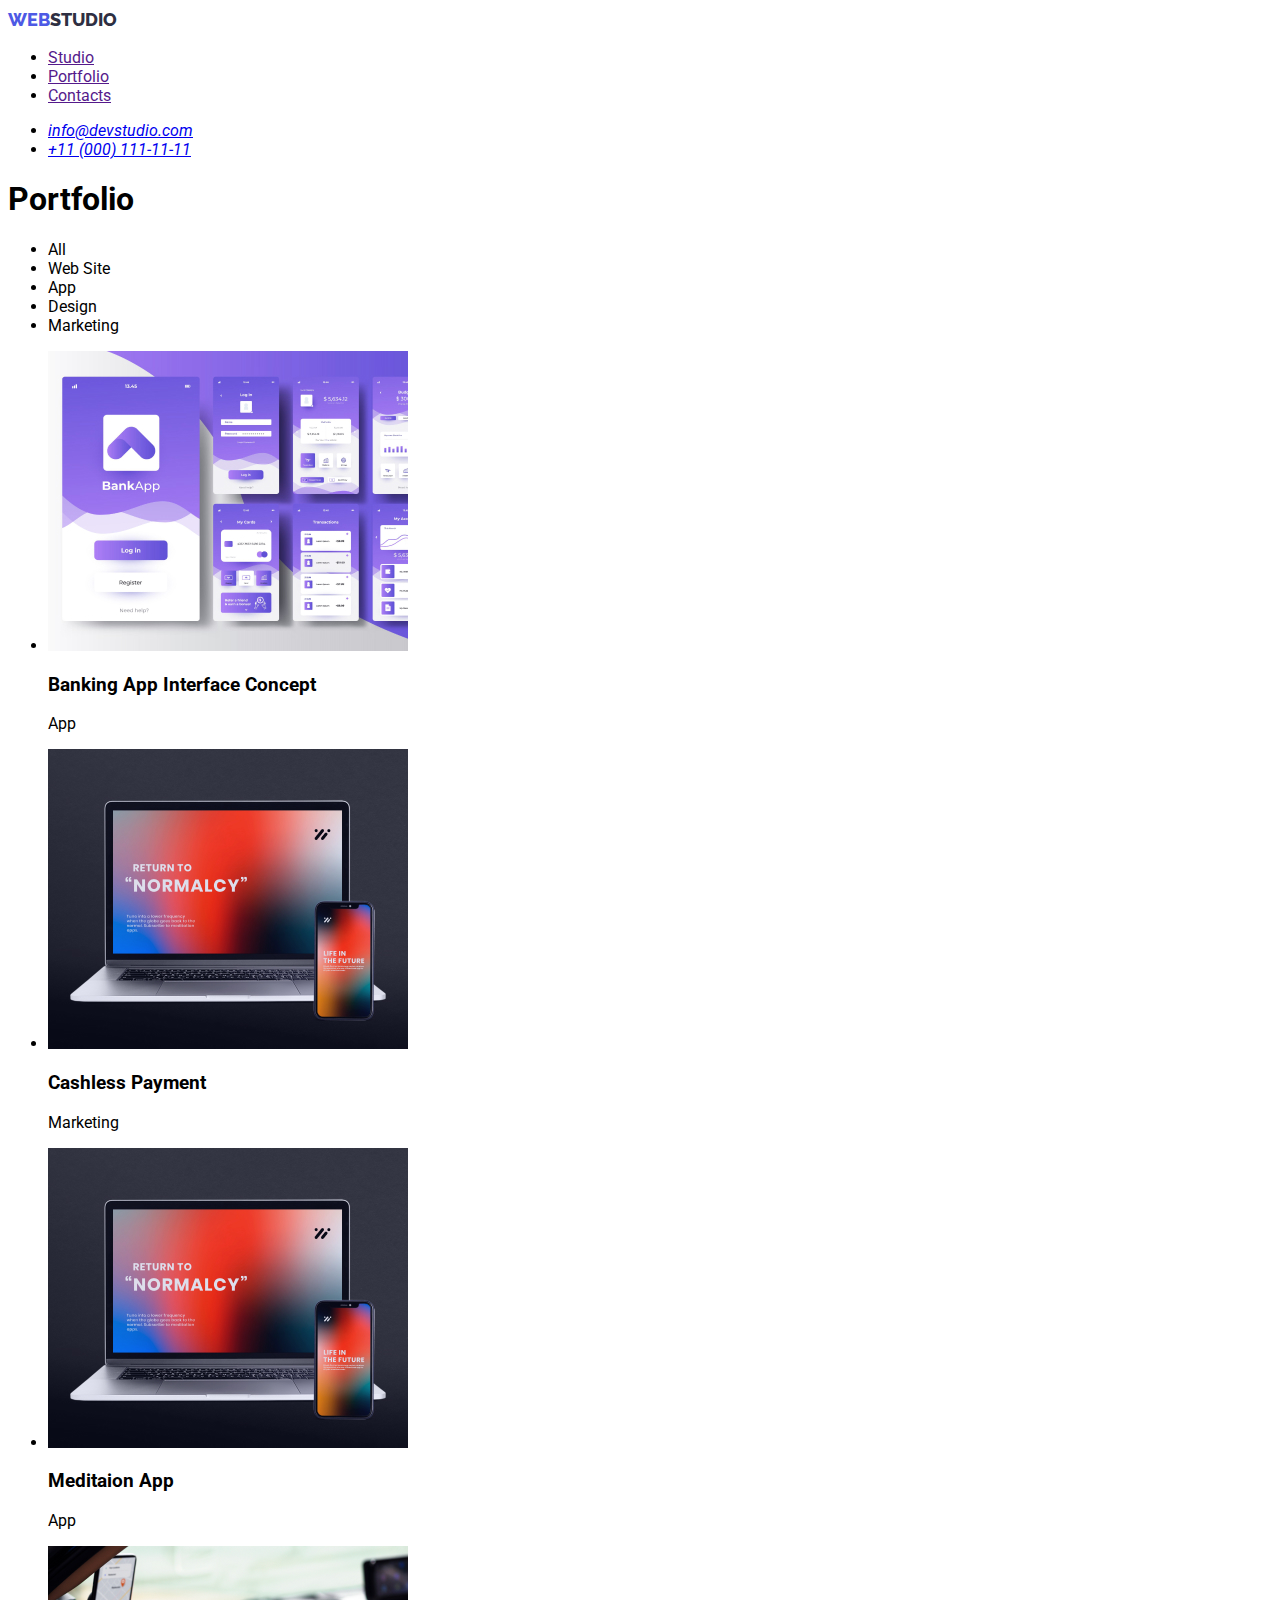
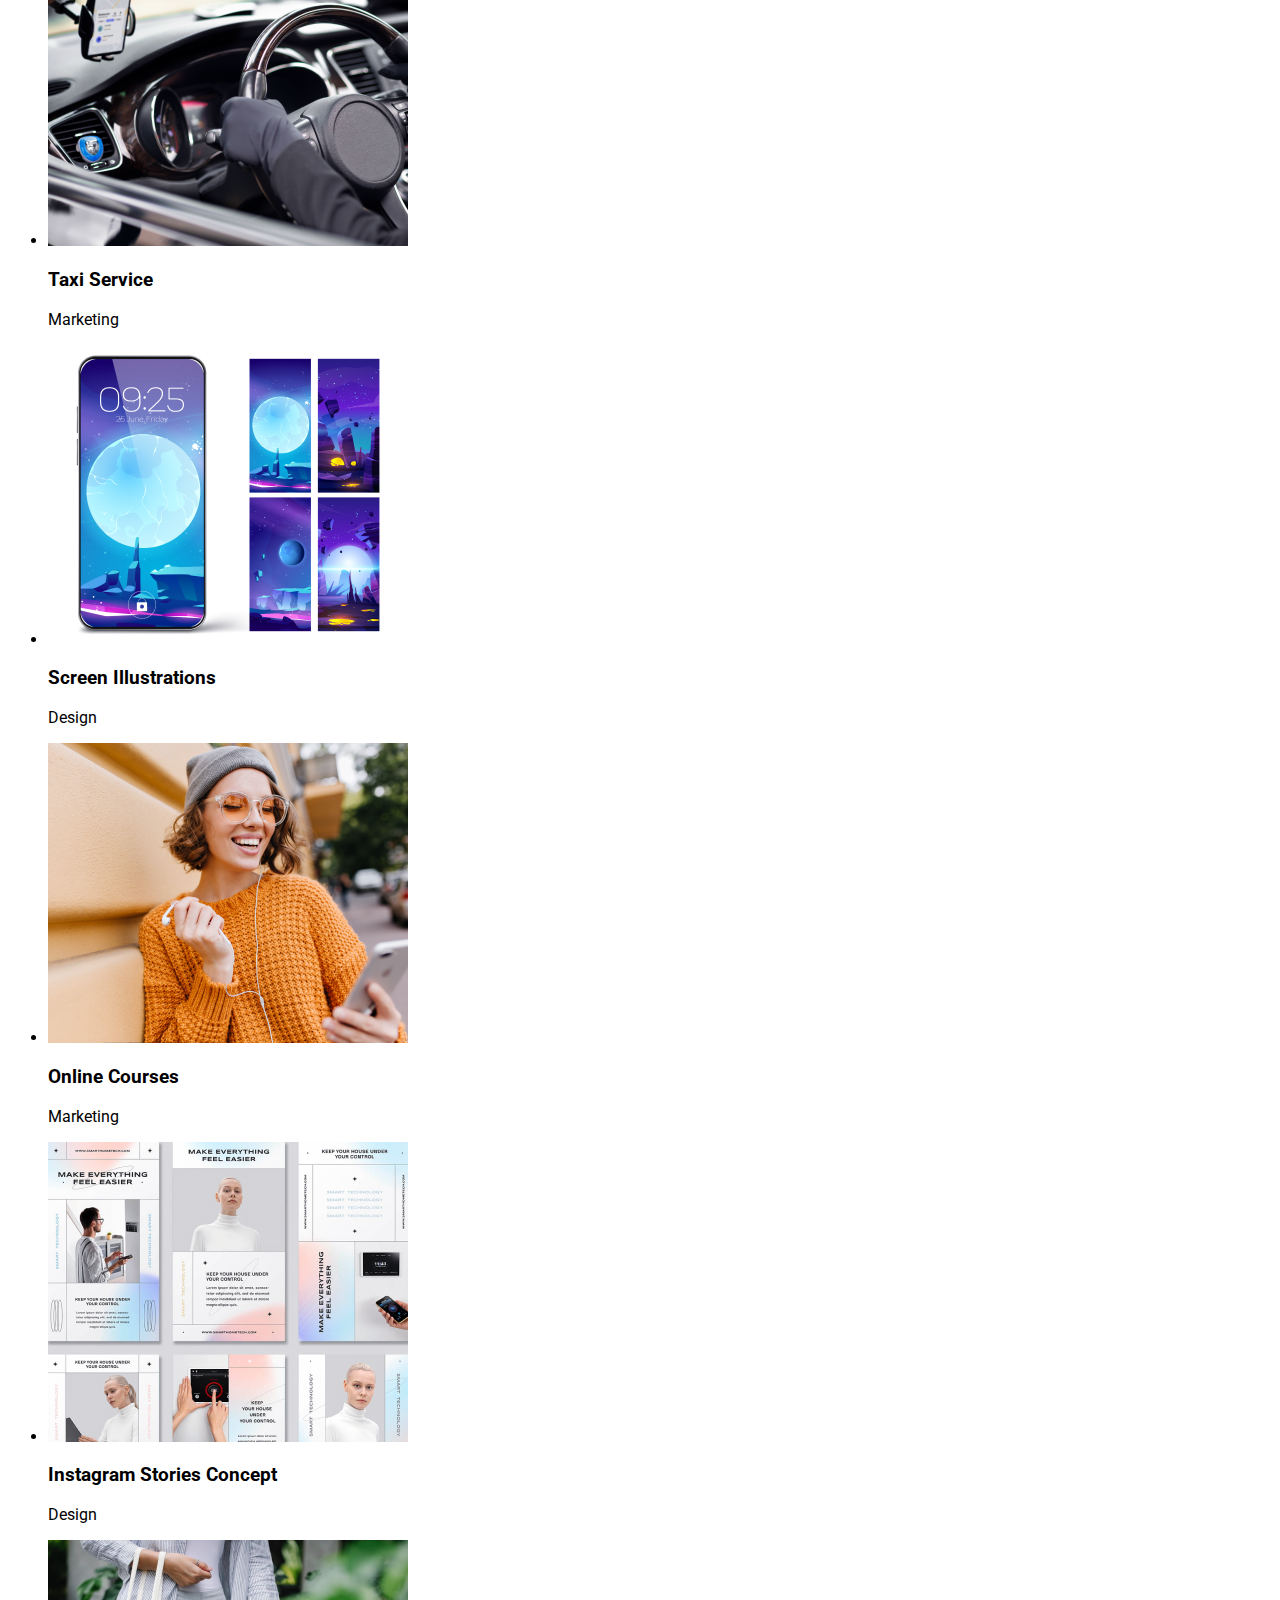
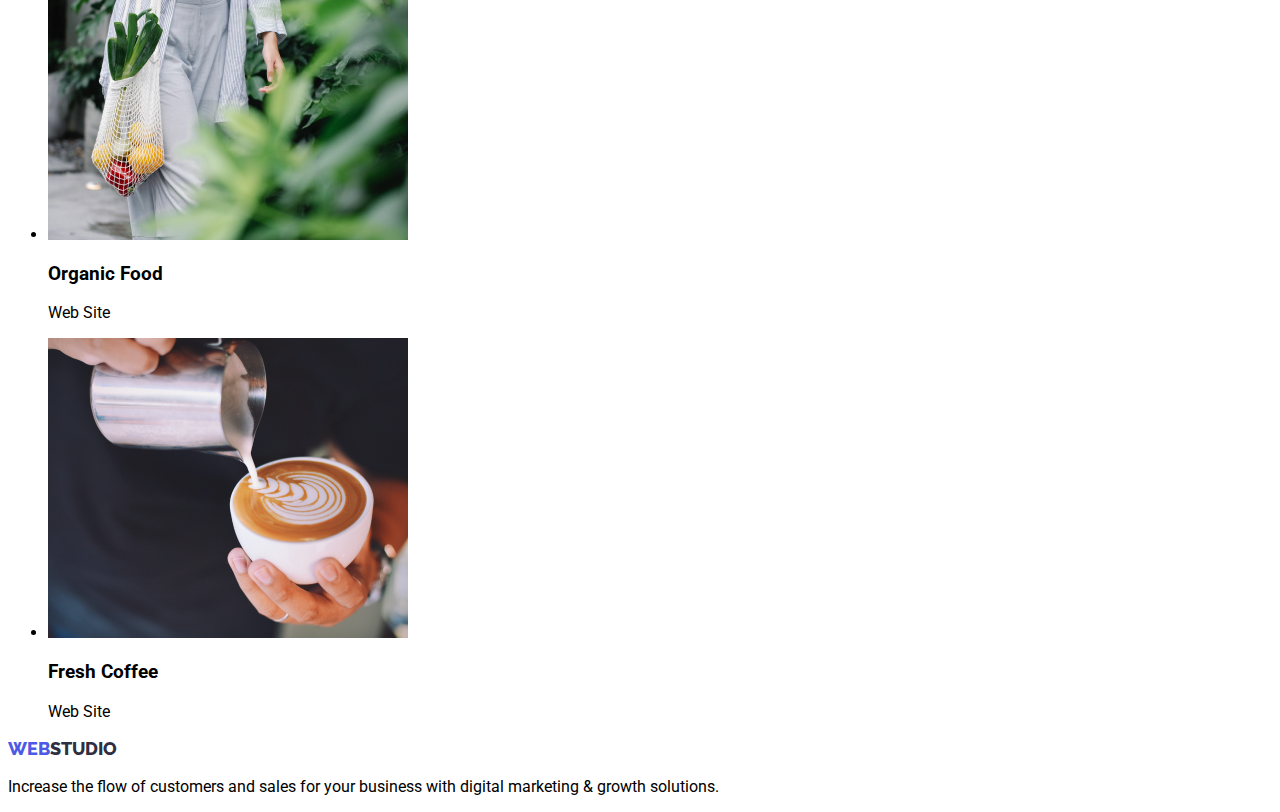
==== portfolio.html @ d8b48454 "Moves portfolio file" ====
<!DOCTYPE html>
<html lang="en">
  <head>
    <meta charset="UTF-8" />
    <meta http-equiv="X-UA-Compatible" content="IE=edge" />
    <meta name="viewport" content="width=device-width, initial-scale=1.0" />
    <link rel="stylesheet" href="./css/styles.css" />
    <link rel="preconnect" href="https://fonts.googleapis.com" />
    <link rel="preconnect" href="https://fonts.gstatic.com" crossorigin />
    <link
      href="https://fonts.googleapis.com/css2?family=Raleway:ital,wght@0,800;1,800&family=Roboto:ital,wght@0,400;0,500;0,700;0,900;1,400;1,500;1,700;1,900&display=swap"
      rel="stylesheet"
    />
    <title>Web Studio Portfolio</title>
  </head>
  <body>
    <header>
      <nav>
        <a href="./index.html" class="logo"><span>Web</span>Studio</a>
        <ul>
          <li><a href="">Studio</a></li>
          <li><a href="">Portfolio</a></li>
          <li><a href="">Contacts</a></li>
        </ul>
      </nav>

      <address>
        <ul>
          <li><a href="mailto:info@devstudio.com">info@devstudio.com</a></li>
          <li><a href="tel:+110001111111">+11 (000) 111-11-11</a></li>
        </ul>
      </address>
    </header>
    <main>
      <section>
        <h1>Portfolio</h1>
        <!--Navigation tabs-->
        <ul>
          <li>All</li>
          <li>Web Site</li>
          <li>App</li>
          <li>Design</li>
          <li>Marketing</li>
        </ul>
        <!--Projects grid-->
        <ul>
          <li>
            <img
              src="./images/project1.jpg"
              alt="Banking App Interface Concept"
              width="360"
            />
            <h3>Banking App Interface Concept</h3>
            <p>App</p>
          </li>
          <li>
            <img
              src="./images/project3.jpg"
              alt="Cashless Payment"
              width="360"
            />
            <h3>Cashless Payment</h3>
            <p>Marketing</p>
          </li>
          <li>
            <img src="./images/project3.jpg" alt="Meditaion App" width="360" />
            <h3>Meditaion App</h3>
            <p>App</p>
          </li>
          <li>
            <img src="./images/project4.jpg" alt="Taxi Service" width="360" />
            <h3>Taxi Service</h3>
            <p>Marketing</p>
          </li>
          <li>
            <img
              src="./images/project5.jpg"
              alt="Screen Illustrations"
              width="360"
            />
            <h3>Screen Illustrations</h3>
            <p>Design</p>
          </li>
          <li>
            <img src="./images/project6.jpg" alt="Online Courses" width="360" />
            <h3>Online Courses</h3>
            <p>Marketing</p>
          </li>
          <li>
            <img
              src="./images/project7.jpg"
              alt="Instagram Stories Concept"
              width="360"
            />
            <h3>Instagram Stories Concept</h3>
            <p>Design</p>
          </li>
          <li>
            <img src="./images/project8.jpg" alt="Organic Food" width="360" />
            <h3>Organic Food</h3>
            <p>Web Site</p>
          </li>
          <li>
            <img src="./images/project9.jpg" alt="Fresh Coffee" width="360" />
            <h3>Fresh Coffee</h3>
            <p>Web Site</p>
          </li>
        </ul>
      </section>

      <!--Our works section-->
    </main>
    <footer>
      <a href="./index.html" class="logo"><span>Web</span>Studio</a>
      <p>
        Increase the flow of customers and sales for your business with digital
        marketing & growth solutions.
      </p>
    </footer>
  </body>
</html>
---- css/styles.css ----
body {
  font-family: "Roboto", sans-serif;
}

.logo {
  font-family: "Raleway", sans-serif;
  text-transform: uppercase;
  text-decoration: none;
  color: #2e2f42;
  font-style: normal;
  font-weight: 800;
  font-size: 18px;
  line-height: 24px;
}

.logo span {
  color: #4d5ae5;
}
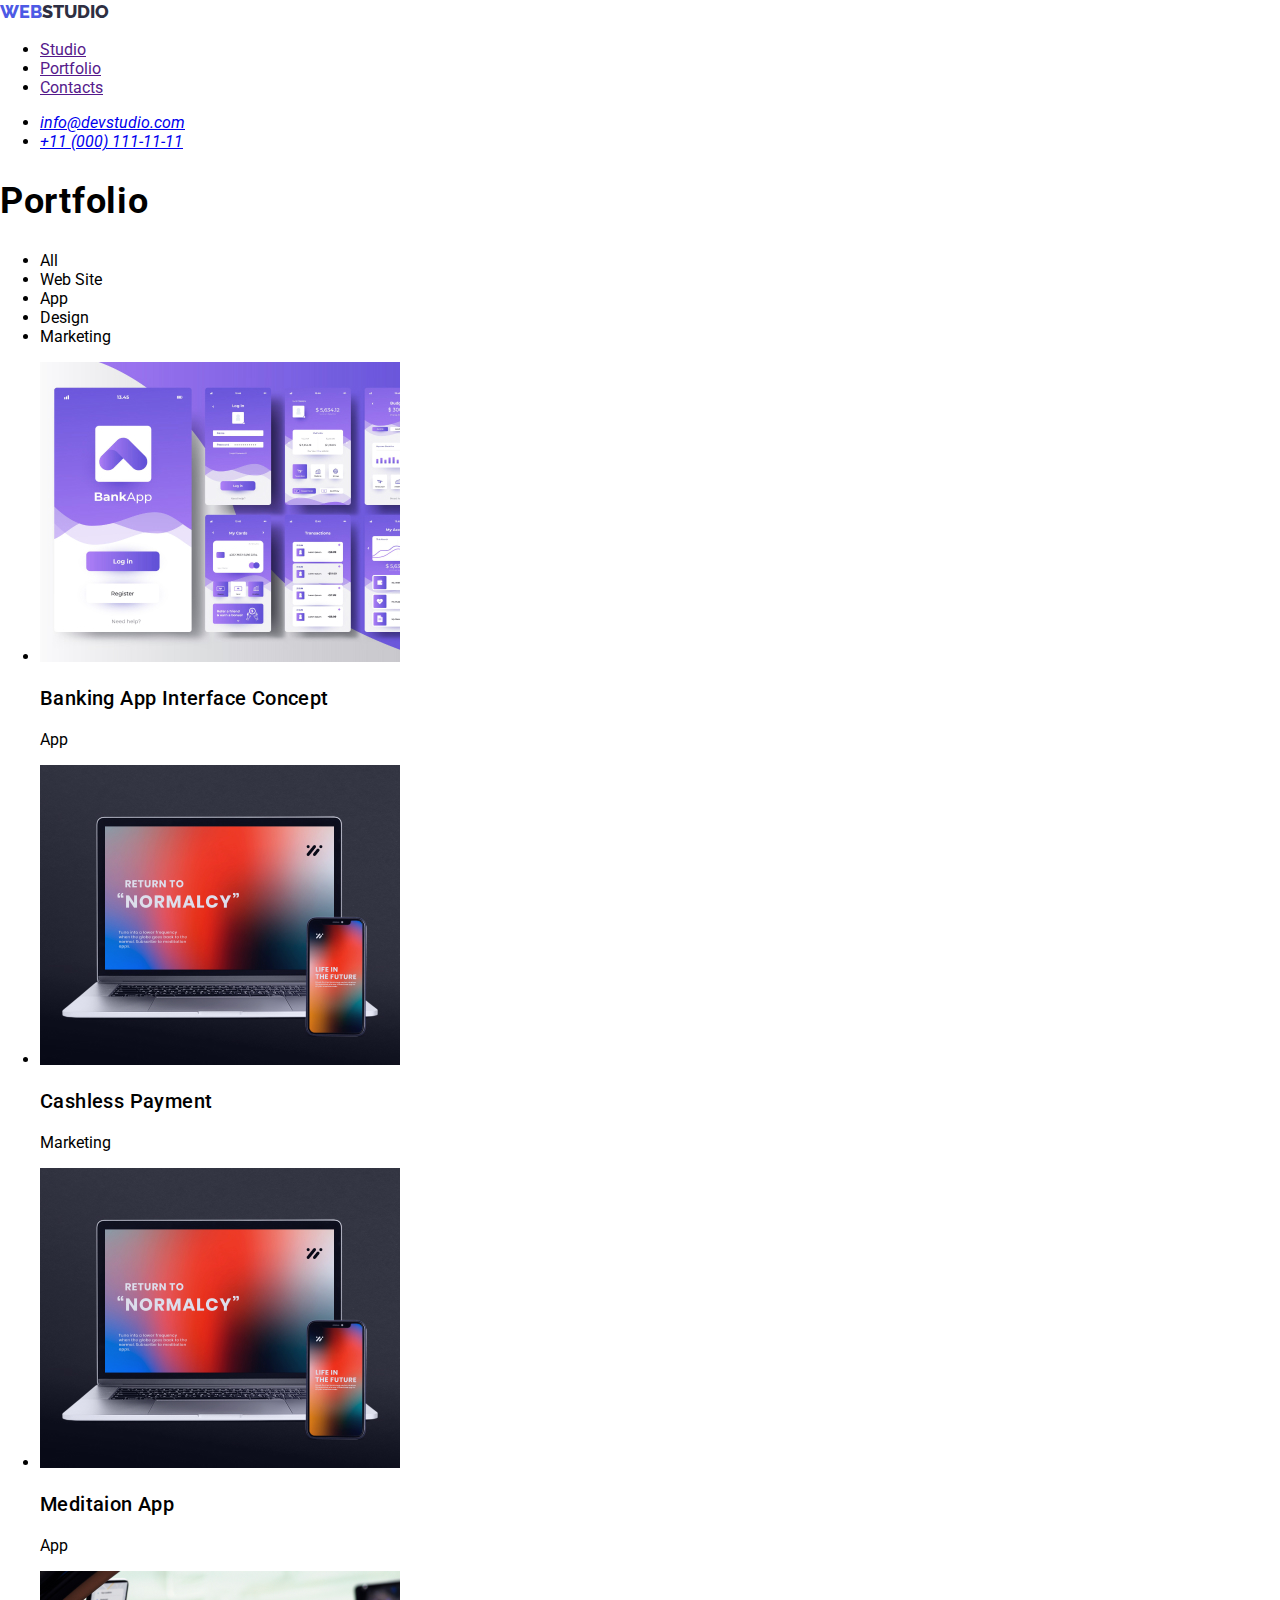
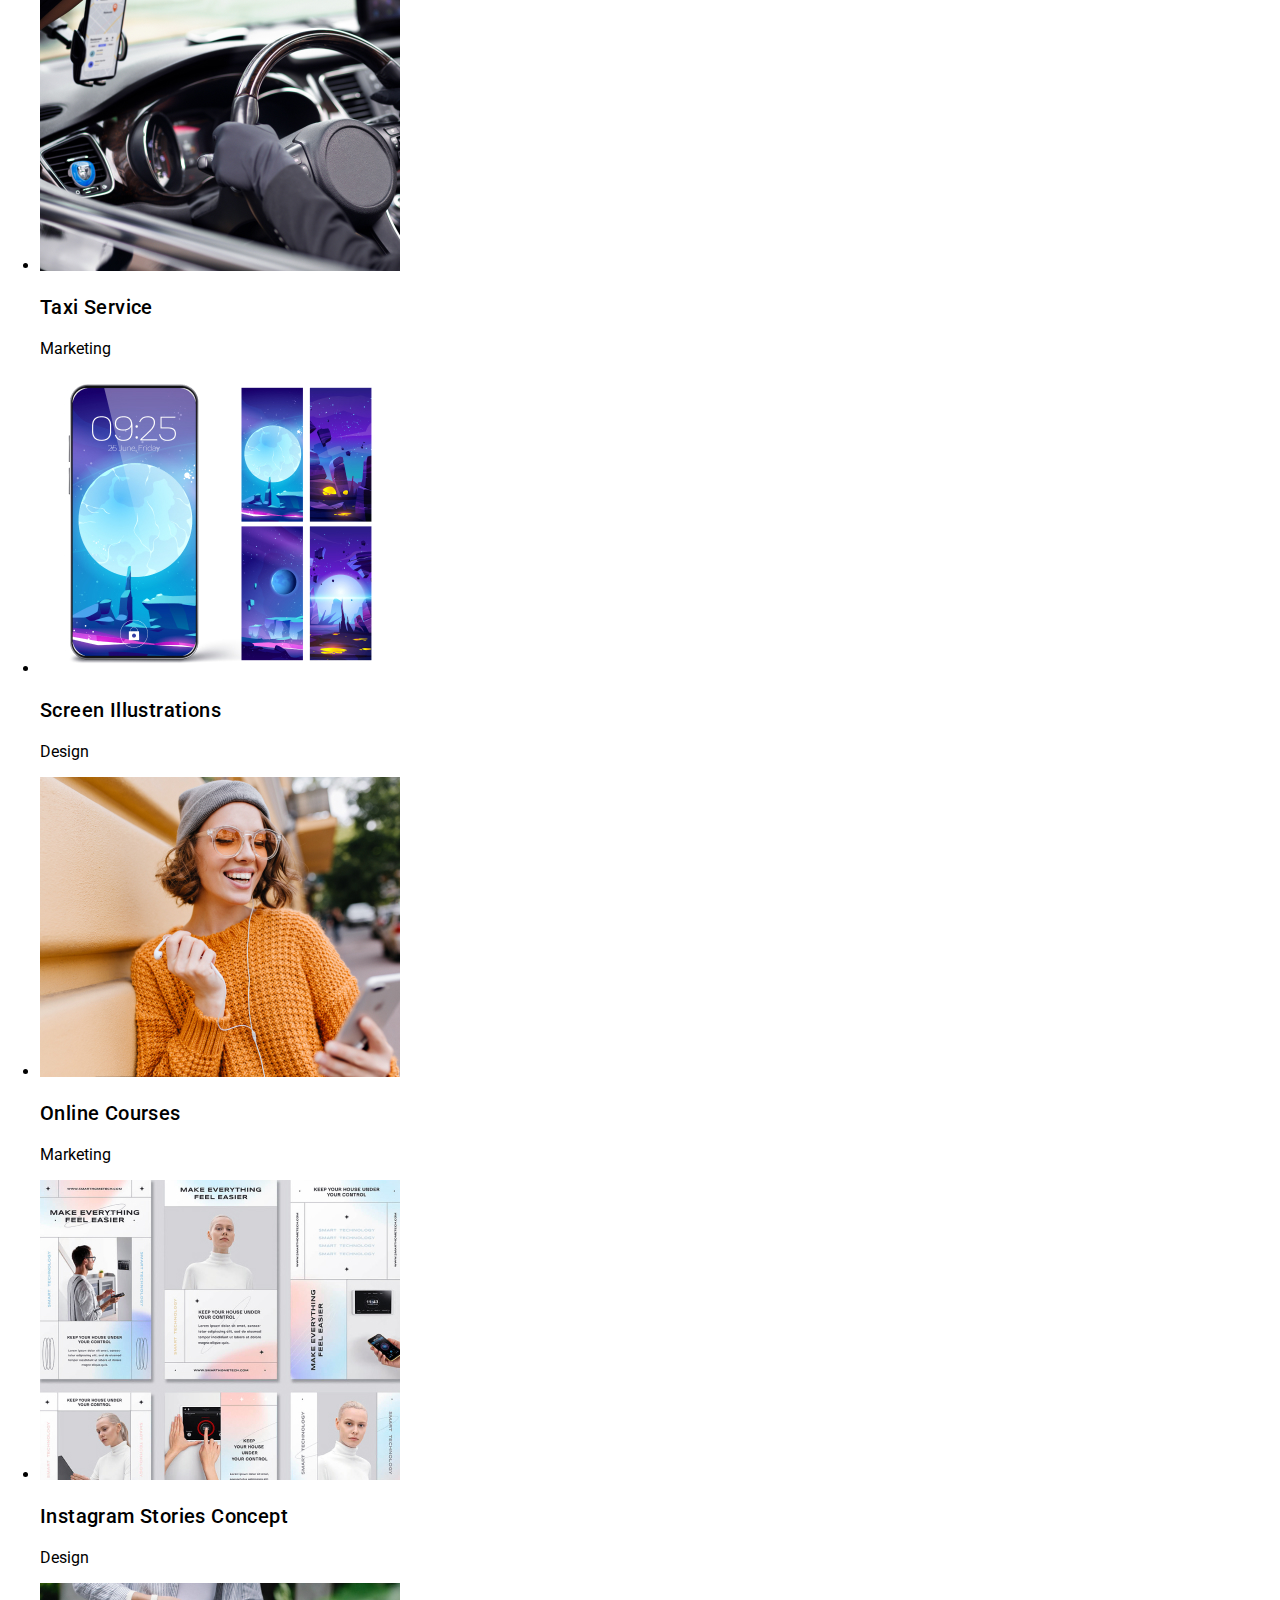
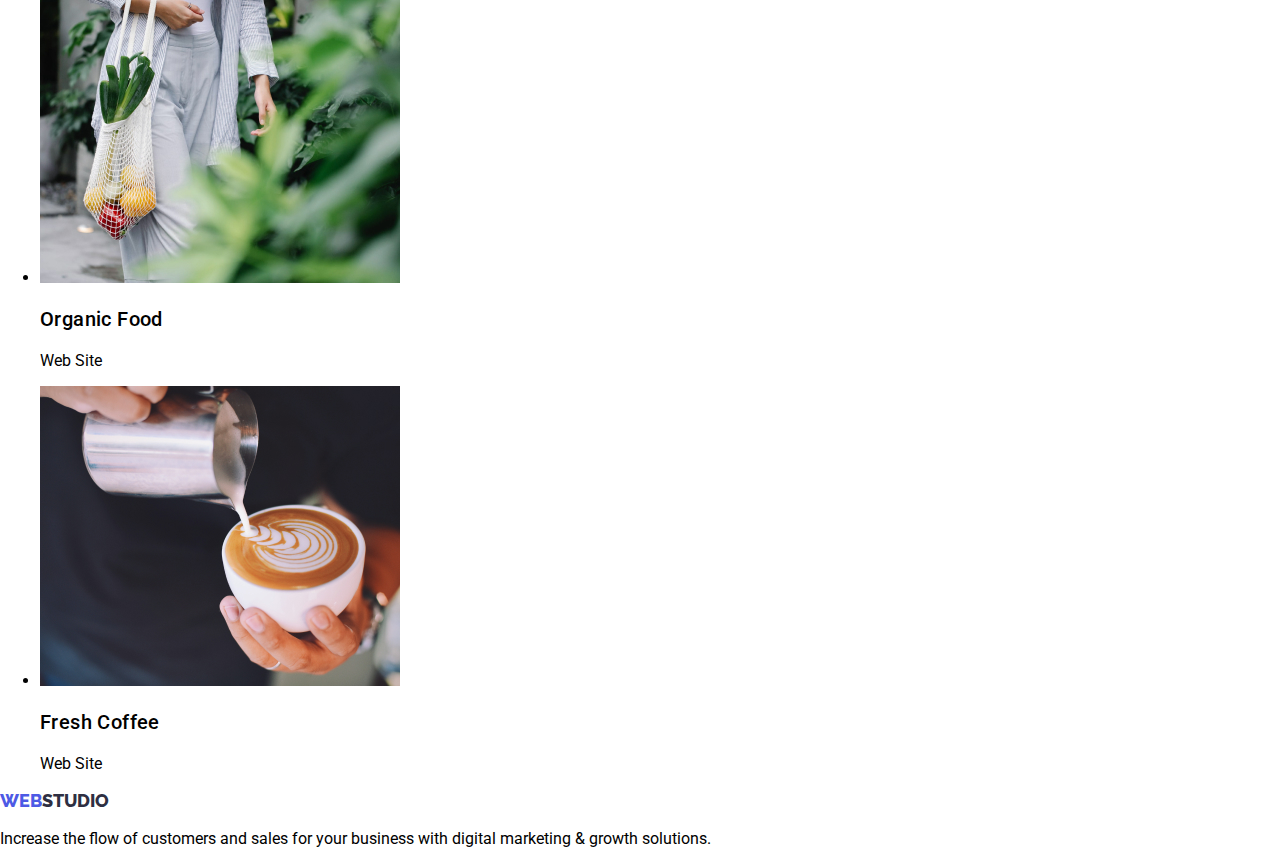
==== commit d58a7d5b: "Adds styles for navigation and hero section" ====
--- a/portfolio.html
+++ b/portfolio.html
@@ -33,7 +33,7 @@
     </header>
     <main>
       <section>
-        <h1>Portfolio</h1>
+        <h2>Portfolio</h2>
         <!--Navigation tabs-->
         <ul>
           <li>All</li>
--- a/css/styles.css
+++ b/css/styles.css
@@ -1,5 +1,9 @@
 body {
   font-family: "Roboto", sans-serif;
+  width: 1440px;
+  margin: auto;
+  padding: 0;
+  border: 0;
 }
 
 .logo {
@@ -16,3 +20,92 @@
 .logo span {
   color: #4d5ae5;
 }
+
+h1 {
+  font-style: normal;
+  font-weight: 700;
+  font-size: 56px;
+  line-height: 60px;
+  letter-spacing: 0.02em;
+}
+
+h2 {
+  font-style: normal;
+  font-weight: 700;
+  font-size: 36px;
+  line-height: 40px;
+  letter-spacing: 0.02em;
+  text-transform: capitalize;
+}
+
+h3 {
+  font-style: normal;
+  font-weight: 500;
+  font-size: 20px;
+  line-height: 24px;
+  letter-spacing: 0.02em;
+}
+
+.main-menu li {
+  display: inline-flex;
+  font-style: normal;
+  font-weight: 500;
+  font-size: 16px;
+  line-height: 24px;
+  letter-spacing: 0.02em;
+  padding-right: 40px;
+}
+
+.main-menu a {
+  text-decoration: none;
+  color: #2e2f42;
+}
+
+.contacts li {
+  display: inline-flex;
+  font-style: normal;
+  font-weight: 400;
+  font-size: 16px;
+  line-height: 24px;
+  letter-spacing: 0.02em;
+  color: #434455;
+  text-decoration: none;
+  padding-right: 40px;
+}
+
+.contacts a {
+  text-decoration: none;
+  color: #434455;
+}
+
+.hero {
+  width: 1440px;
+  height: 600px;
+  background-color: #2e2f42;
+  top: 72px;
+}
+
+.hero h1 {
+  color: white;
+  text-align: center;
+  padding-top: 188px;
+  padding-left: 470px;
+  padding-right: 470px;
+}
+
+.hero button {
+  width: 169px;
+  height: 56px;
+  left: 636px;
+  top: 428px;
+  background: #4d5ae5;
+  box-shadow: 0px 4px 4px rgba(0, 0, 0, 0.15);
+  border-radius: 4px;
+  border: 0;
+  color: #fff;
+  font-style: normal;
+  font-weight: 500;
+  font-size: 16px;
+  line-height: 24px;
+  margin-left: 45%;
+}
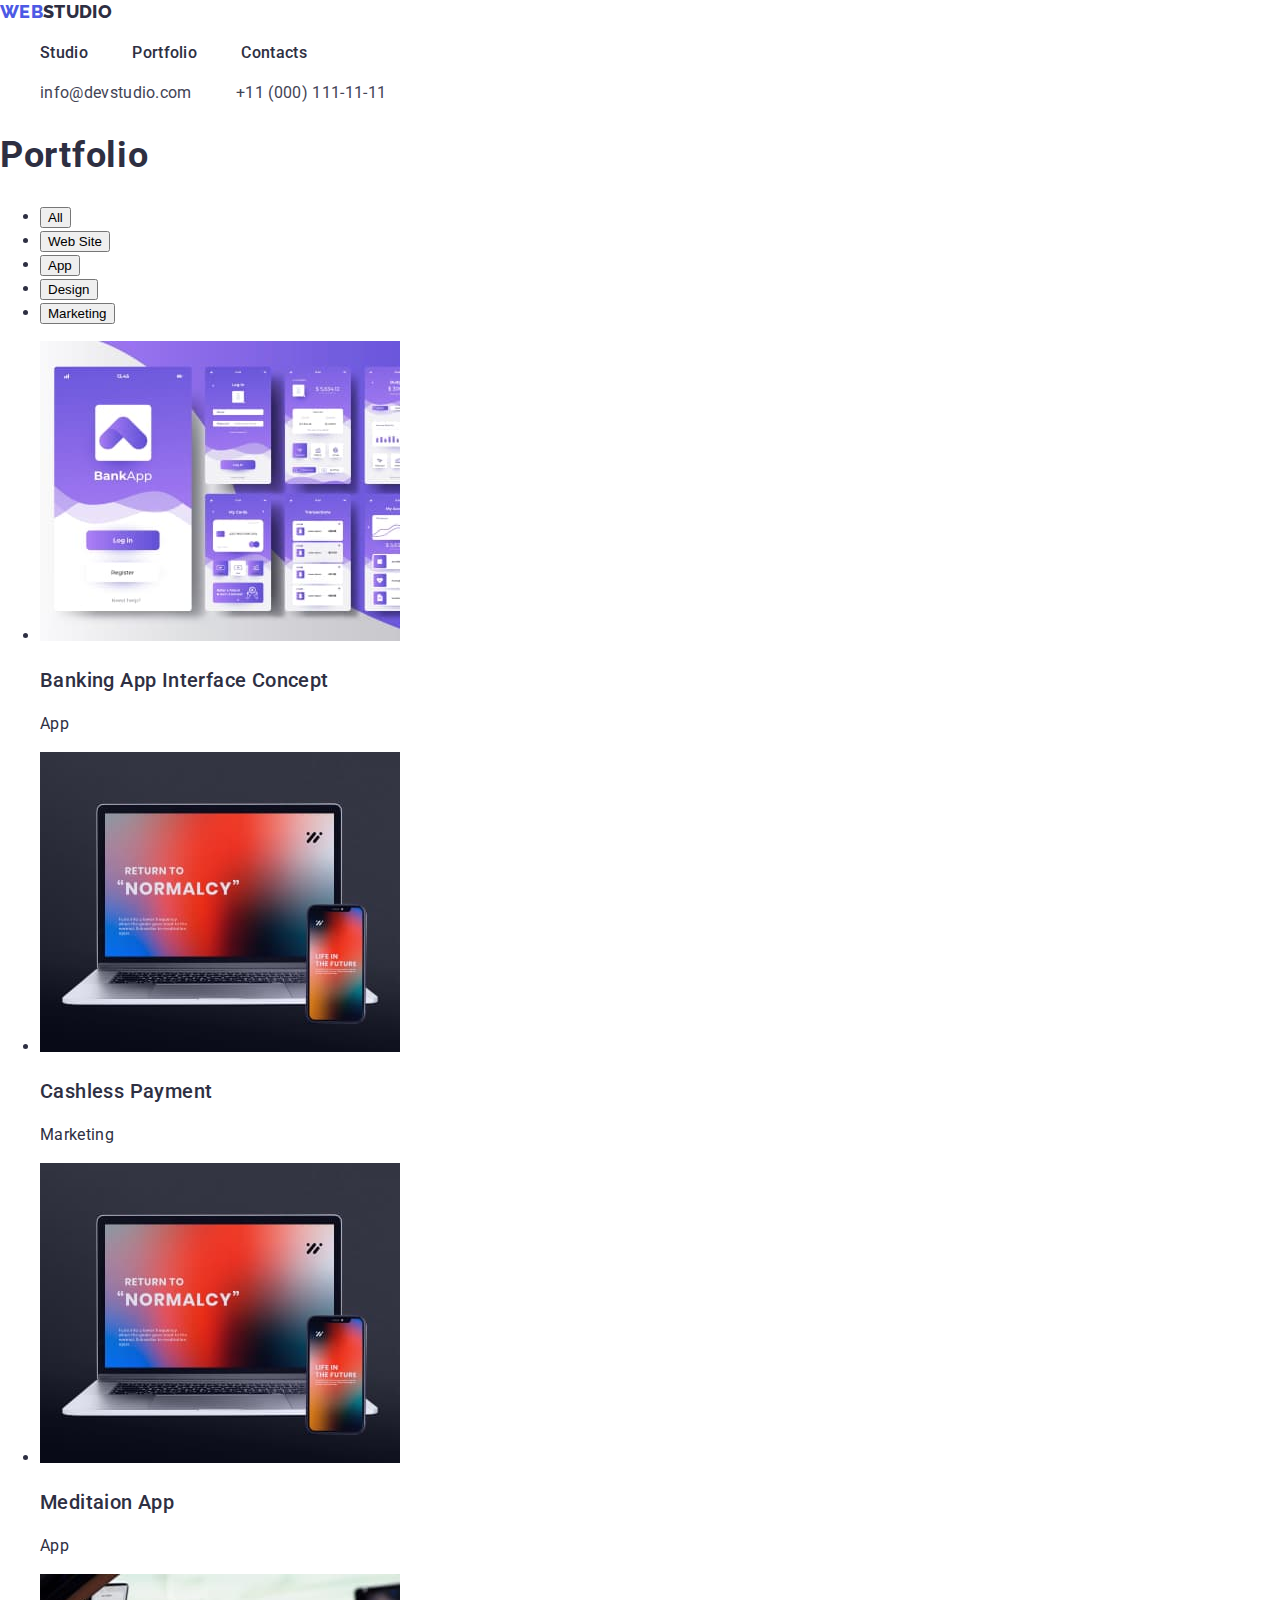
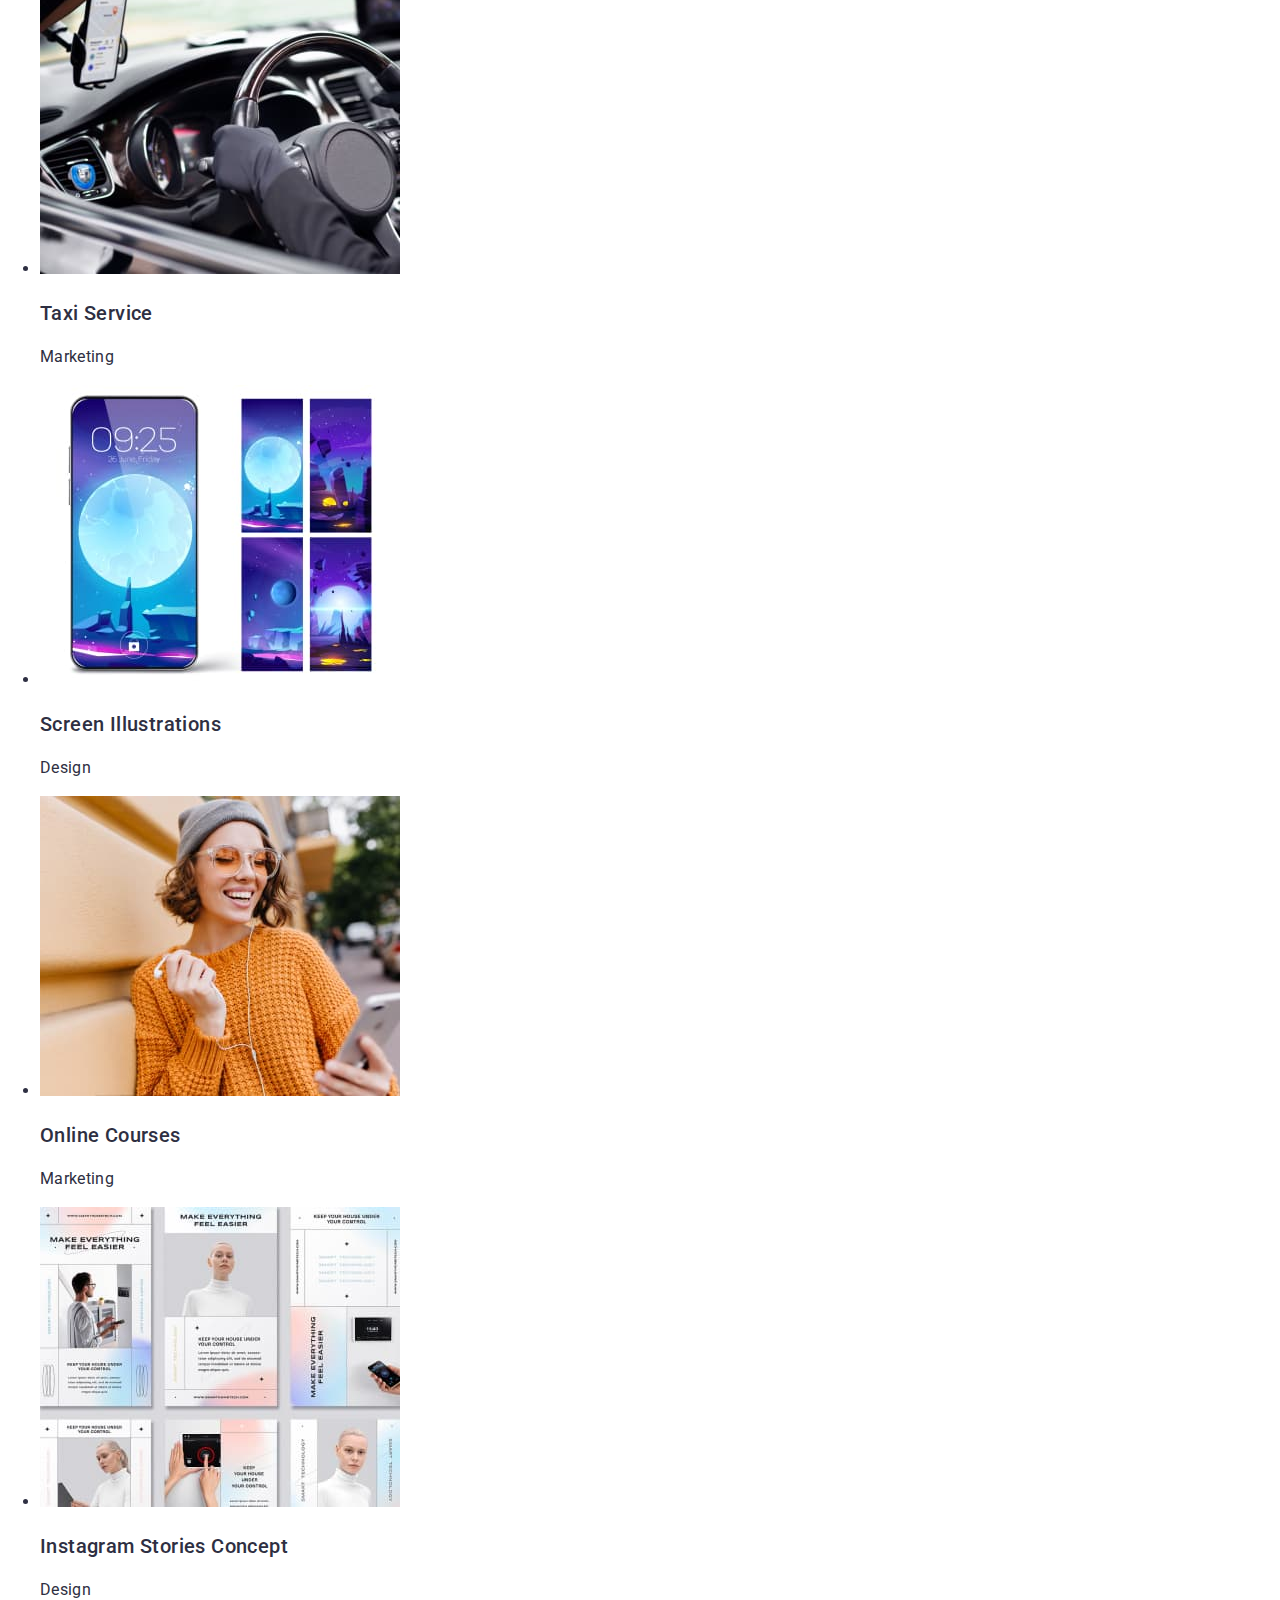
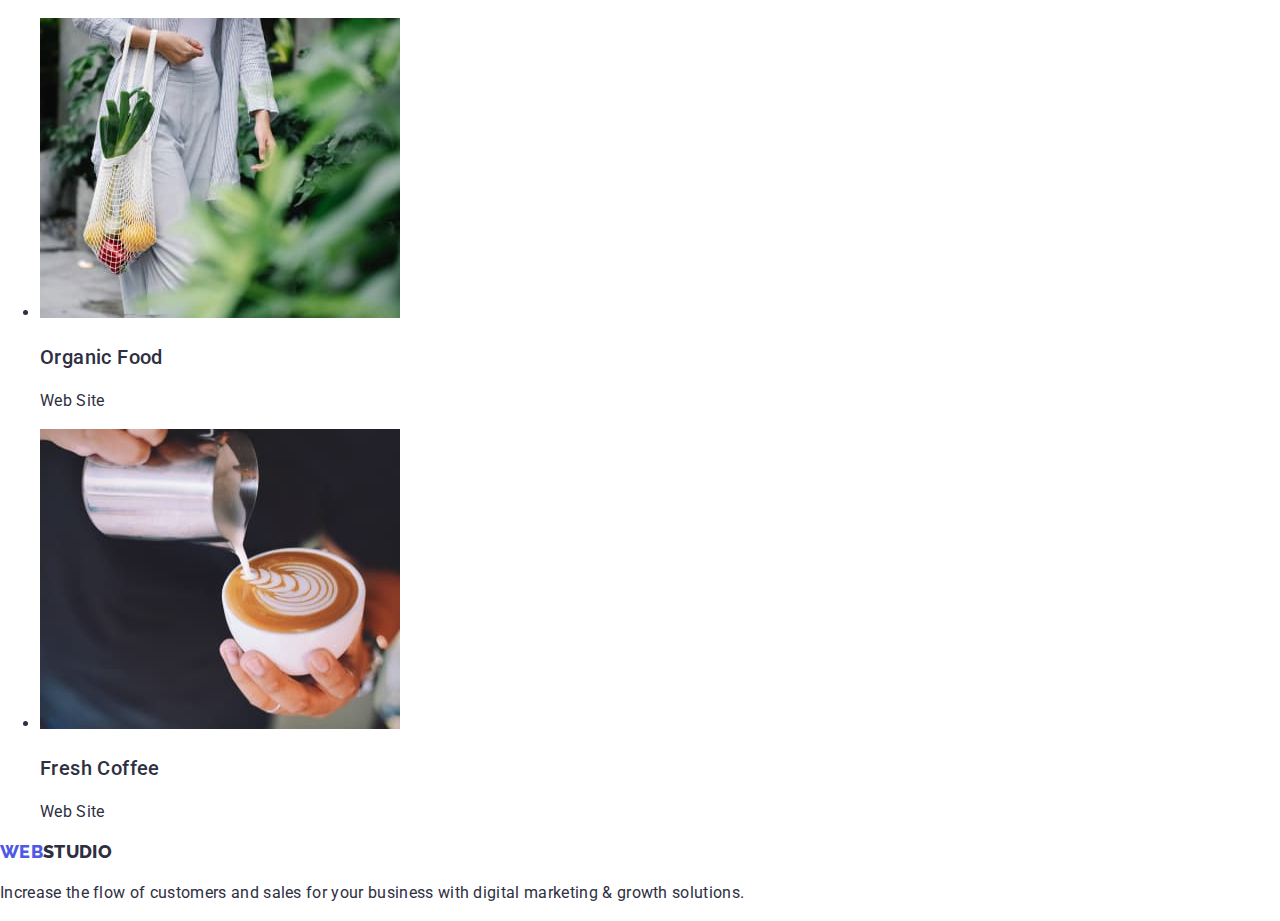
==== commit 415a5155: "Adds styles for interactive elements" ====
--- a/portfolio.html
+++ b/portfolio.html
@@ -17,15 +17,15 @@
     <header>
       <nav>
         <a href="./index.html" class="logo"><span>Web</span>Studio</a>
-        <ul>
-          <li><a href="">Studio</a></li>
-          <li><a href="">Portfolio</a></li>
+        <ul class="main-menu">
+          <li><a href="./index.html">Studio</a></li>
+          <li><a href="./portfolio.html">Portfolio</a></li>
           <li><a href="">Contacts</a></li>
         </ul>
       </nav>
 
       <address>
-        <ul>
+        <ul class="contacts">
           <li><a href="mailto:info@devstudio.com">info@devstudio.com</a></li>
           <li><a href="tel:+110001111111">+11 (000) 111-11-11</a></li>
         </ul>
@@ -36,11 +36,11 @@
         <h2>Portfolio</h2>
         <!--Navigation tabs-->
         <ul>
-          <li>All</li>
-          <li>Web Site</li>
-          <li>App</li>
-          <li>Design</li>
-          <li>Marketing</li>
+          <li><button type="button">All</button></li>
+          <li><button type="button">Web Site</button></li>
+          <li><button type="button">App</button></li>
+          <li><button type="button">Design</button></li>
+          <li><button type="button">Marketing</button></li>
         </ul>
         <!--Projects grid-->
         <ul>
--- a/css/styles.css
+++ b/css/styles.css
@@ -4,6 +4,11 @@
   margin: auto;
   padding: 0;
   border: 0;
+  color: #2e2f42;
+  font-size: 16px;
+  line-height: 24px;
+  font-weight: normal;
+  letter-spacing: 0.02em;
 }
 
 .logo {
@@ -61,6 +66,11 @@
   color: #2e2f42;
 }
 
+.main-menu a:hover,
+.main-menu a:focus {
+  color: #404bbf;
+}
+
 .contacts li {
   display: inline-flex;
   font-style: normal;
@@ -76,6 +86,11 @@
 .contacts a {
   text-decoration: none;
   color: #434455;
+}
+
+.contacts a:hover,
+.contacts a:focus {
+  color: #404bbf;
 }
 
 .hero {
@@ -98,7 +113,7 @@
   height: 56px;
   left: 636px;
   top: 428px;
-  background: #4d5ae5;
+  background-color: #4d5ae5;
   box-shadow: 0px 4px 4px rgba(0, 0, 0, 0.15);
   border-radius: 4px;
   border: 0;
@@ -109,3 +124,8 @@
   line-height: 24px;
   margin-left: 45%;
 }
+
+.hero button:hover,
+.hero button:focus {
+  background-color: #404bbf;
+}
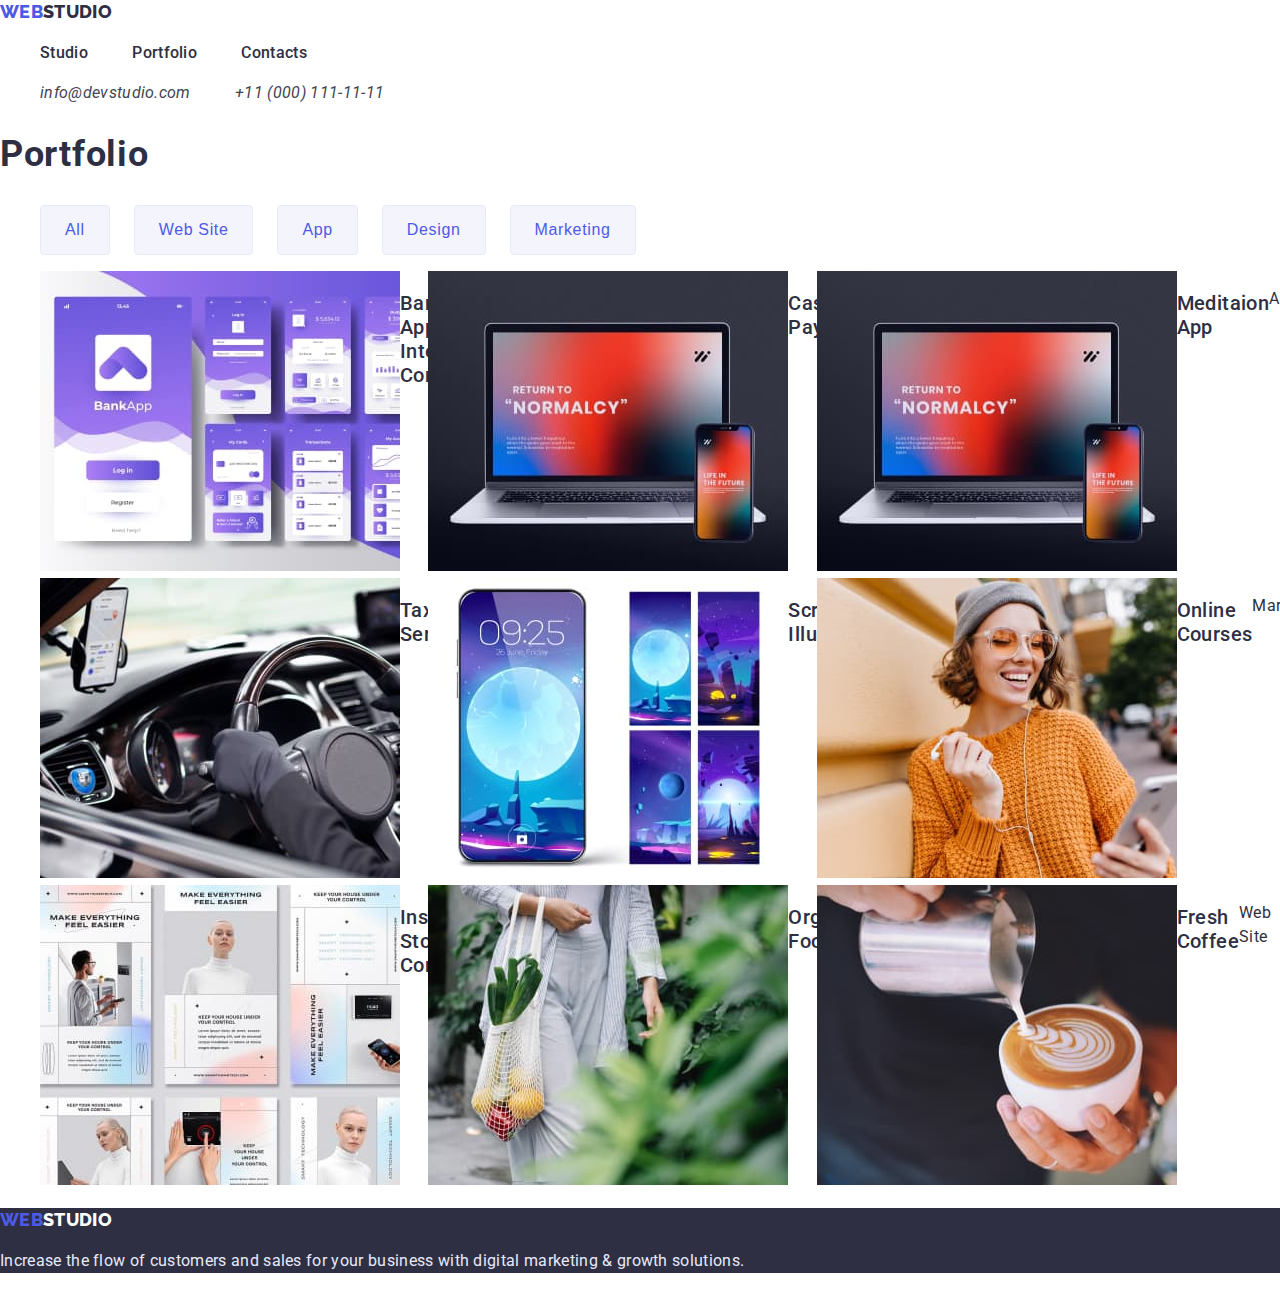
==== commit 09199fd7: "Added styles according to the hw description" ====
--- a/portfolio.html
+++ b/portfolio.html
@@ -15,7 +15,7 @@
   </head>
   <body>
     <header>
-      <nav>
+      <nav class="nav">
         <a href="./index.html" class="logo"><span>Web</span>Studio</a>
         <ul class="main-menu">
           <li><a href="./index.html">Studio</a></li>
@@ -35,7 +35,7 @@
       <section>
         <h2>Portfolio</h2>
         <!--Navigation tabs-->
-        <ul>
+        <ul class="projects-nav">
           <li><button type="button">All</button></li>
           <li><button type="button">Web Site</button></li>
           <li><button type="button">App</button></li>
@@ -43,7 +43,7 @@
           <li><button type="button">Marketing</button></li>
         </ul>
         <!--Projects grid-->
-        <ul>
+        <ul class="projects">
           <li>
             <img
               src="./images/project1.jpg"
--- a/css/styles.css
+++ b/css/styles.css
@@ -1,13 +1,20 @@
+:root {
+  --hero-bg: #2e2f42;
+  --primary: #4d5ae5;
+  --accent: #e7e9fc;
+  --light: #f4f4fd;
+  --pressed: #404bbf;
+}
+
 body {
   font-family: "Roboto", sans-serif;
   width: 1440px;
   margin: auto;
   padding: 0;
   border: 0;
-  color: #2e2f42;
+  color: var(--hero-bg);
   font-size: 16px;
-  line-height: 24px;
-  font-weight: normal;
+  line-height: 1.5;
   letter-spacing: 0.02em;
 }
 
@@ -15,70 +22,66 @@
   font-family: "Raleway", sans-serif;
   text-transform: uppercase;
   text-decoration: none;
-  color: #2e2f42;
-  font-style: normal;
   font-weight: 800;
   font-size: 18px;
-  line-height: 24px;
+  line-height: 1.33;
 }
 
 .logo span {
-  color: #4d5ae5;
+  color: var(--primary);
+}
+
+.nav > a {
+  color: var(--hero-bg);
 }
 
 h1 {
-  font-style: normal;
   font-weight: 700;
   font-size: 56px;
-  line-height: 60px;
+  line-height: 1.07;
   letter-spacing: 0.02em;
 }
 
 h2 {
-  font-style: normal;
   font-weight: 700;
   font-size: 36px;
-  line-height: 40px;
+  line-height: 1.11;
   letter-spacing: 0.02em;
   text-transform: capitalize;
 }
 
 h3 {
-  font-style: normal;
   font-weight: 500;
   font-size: 20px;
-  line-height: 24px;
+  line-height: 1.2;
   letter-spacing: 0.02em;
 }
 
 .main-menu li {
   display: inline-flex;
-  font-style: normal;
   font-weight: 500;
   font-size: 16px;
-  line-height: 24px;
+  line-height: 1.5;
   letter-spacing: 0.02em;
   padding-right: 40px;
 }
 
 .main-menu a {
   text-decoration: none;
-  color: #2e2f42;
+  color: var(--hero-bg);
 }
 
 .main-menu a:hover,
 .main-menu a:focus {
-  color: #404bbf;
+  color: var(--pressed);
 }
 
 .contacts li {
   display: inline-flex;
-  font-style: normal;
-  font-weight: 400;
   font-size: 16px;
-  line-height: 24px;
+  line-height: 1.5;
   letter-spacing: 0.02em;
-  color: #434455;
+  color: #43445 5;
   text-decoration: none;
   padding-right: 40px;
 }
@@ -90,13 +93,13 @@
 
 .contacts a:hover,
 .contacts a:focus {
-  color: #404bbf;
+  color: var(--pressed);
 }
 
 .hero {
   width: 1440px;
   height: 600px;
-  background-color: #2e2f42;
+  background-color: var(--hero-bg);
   top: 72px;
 }
 
@@ -113,19 +116,75 @@
   height: 56px;
   left: 636px;
   top: 428px;
-  background-color: #4d5ae5;
+  background-color: var(--primary);
   box-shadow: 0px 4px 4px rgba(0, 0, 0, 0.15);
   border-radius: 4px;
   border: 0;
   color: #fff;
-  font-style: normal;
   font-weight: 500;
   font-size: 16px;
-  line-height: 24px;
+  line-height: 1.5;
   margin-left: 45%;
+  cursor: pointer;
 }
 
 .hero button:hover,
 .hero button:focus {
-  background-color: #404bbf;
+  background-color: var(--pressed);
 }
+
+.projects-nav {
+  display: flex;
+}
+
+.projects-nav button {
+  cursor: pointer;
+  background-color: var(--light);
+  margin-right: 24px;
+  padding: 12px 24px 12px 24px;
+  border: 1px solid var(--accent);
+  border-radius: 4px;
+  color: var(--primary);
+  font-weight: 500;
+  font-size: 16px;
+  line-height: 1.5;
+  display: flex;
+  letter-spacing: 0.04em;
+  font-style: normal;
+}
+
+.projects-nav li {
+  list-style: none;
+}
+
+.projects-nav button:hover {
+  background: var(--primary);
+  box-shadow: 0px 3px 1px rgba(0, 0, 0, 0.1), 0px 2px 1px rgba(0, 0, 0, 0.08),
+    0px 2px 2px rgba(0, 0, 0, 0.12);
+  color: #fff;
+  border: 1px solid var(--primary);
+  font-weight: 500;
+  font-style: normal;
+}
+
+.projects li {
+  width: 360px;
+  margin-right: 24px;
+  display: inline-flex;
+}
+
+.team {
+  background-color: var(--light);
+}
+
+footer {
+  background-color: var(--hero-bg);
+  font-size: 16px;
+  line-height: 1.5;
+  letter-spacing: 0.02em;
+  color: var(--accent);
+}
+
+footer > a {
+  color: #fff;
+}
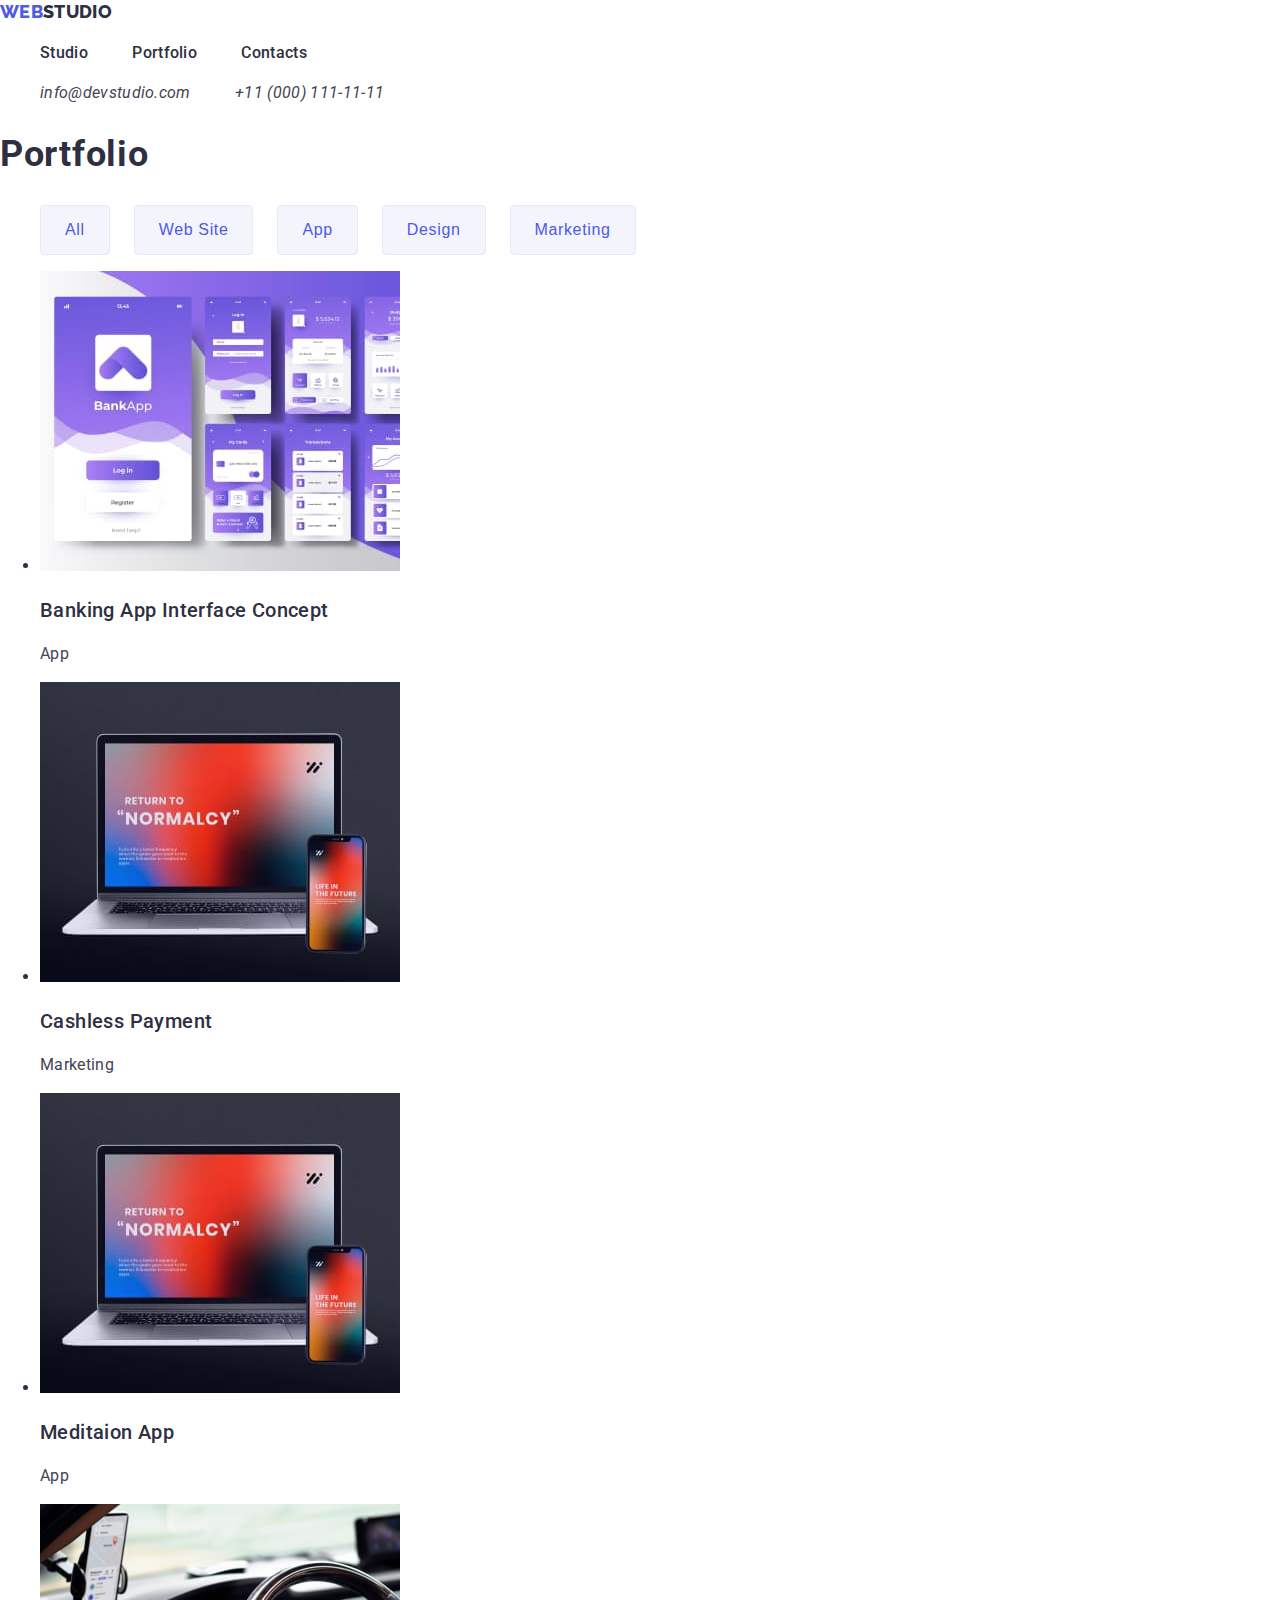
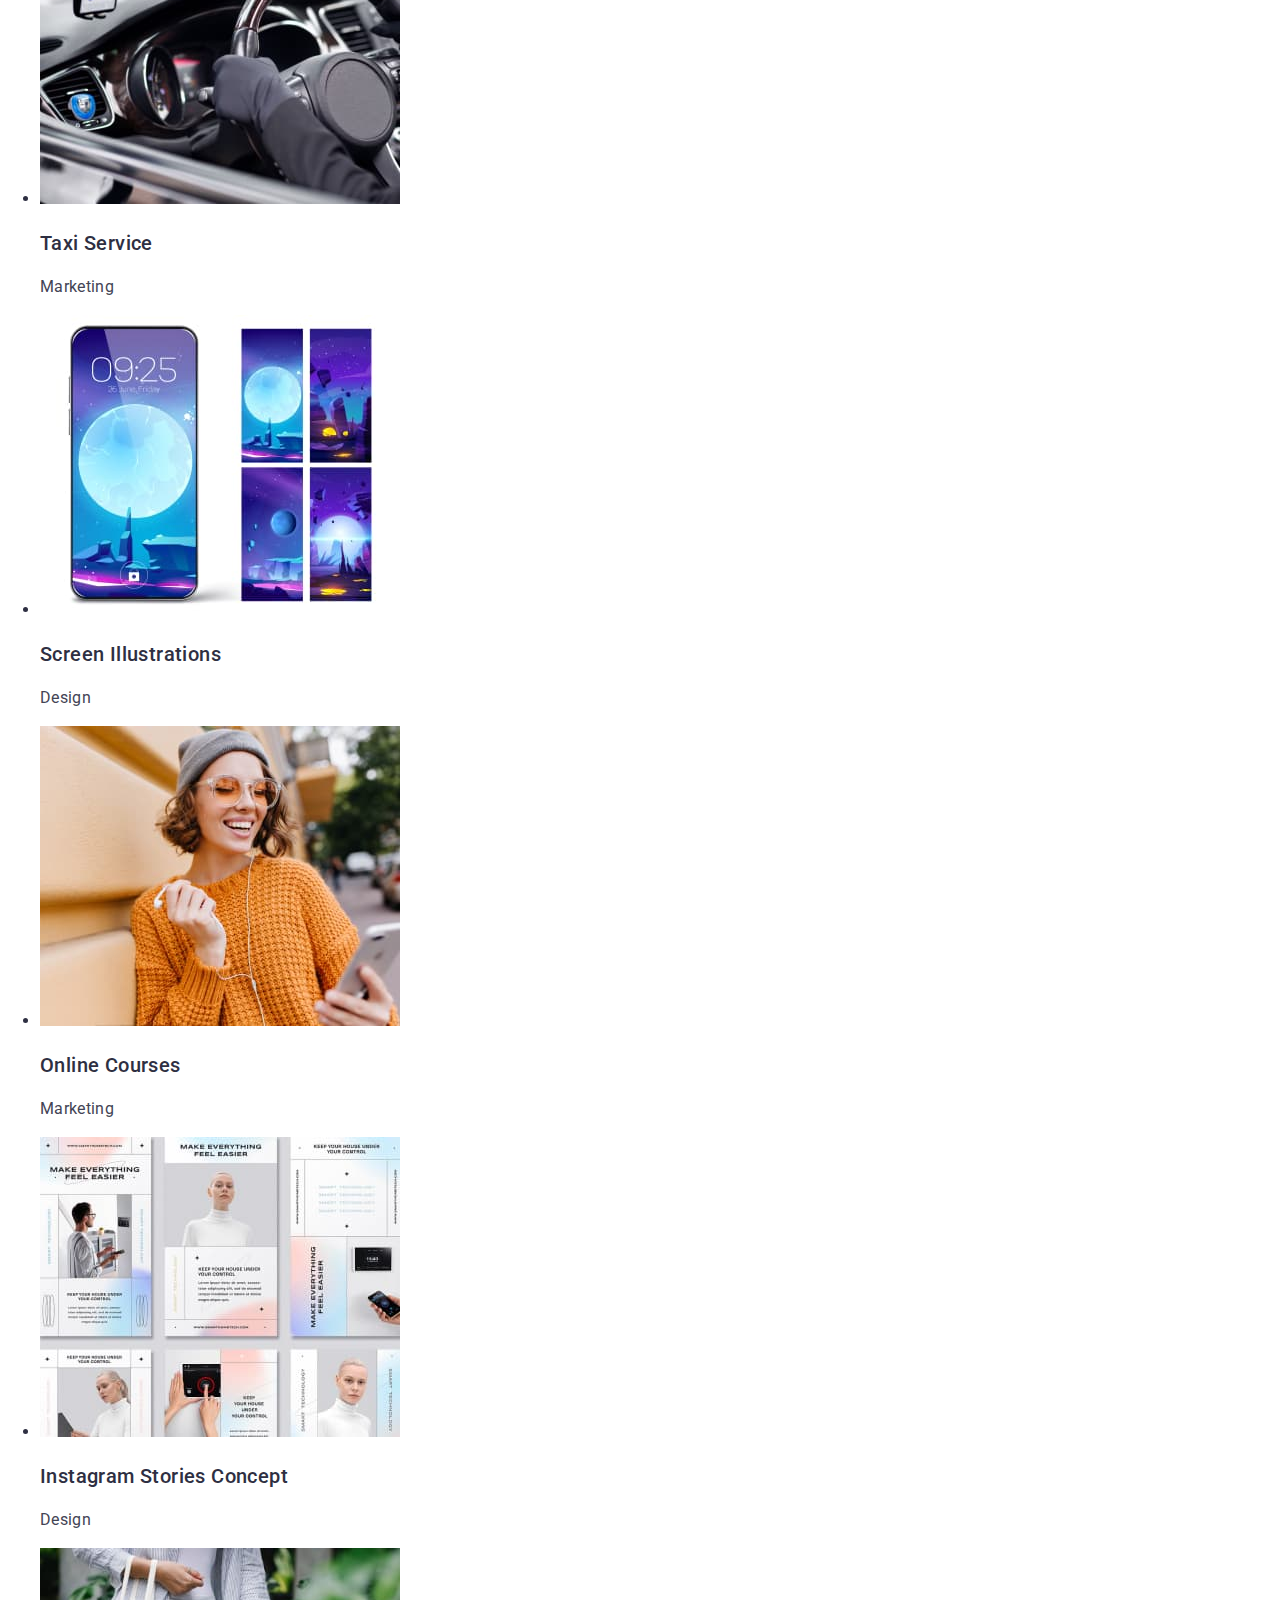
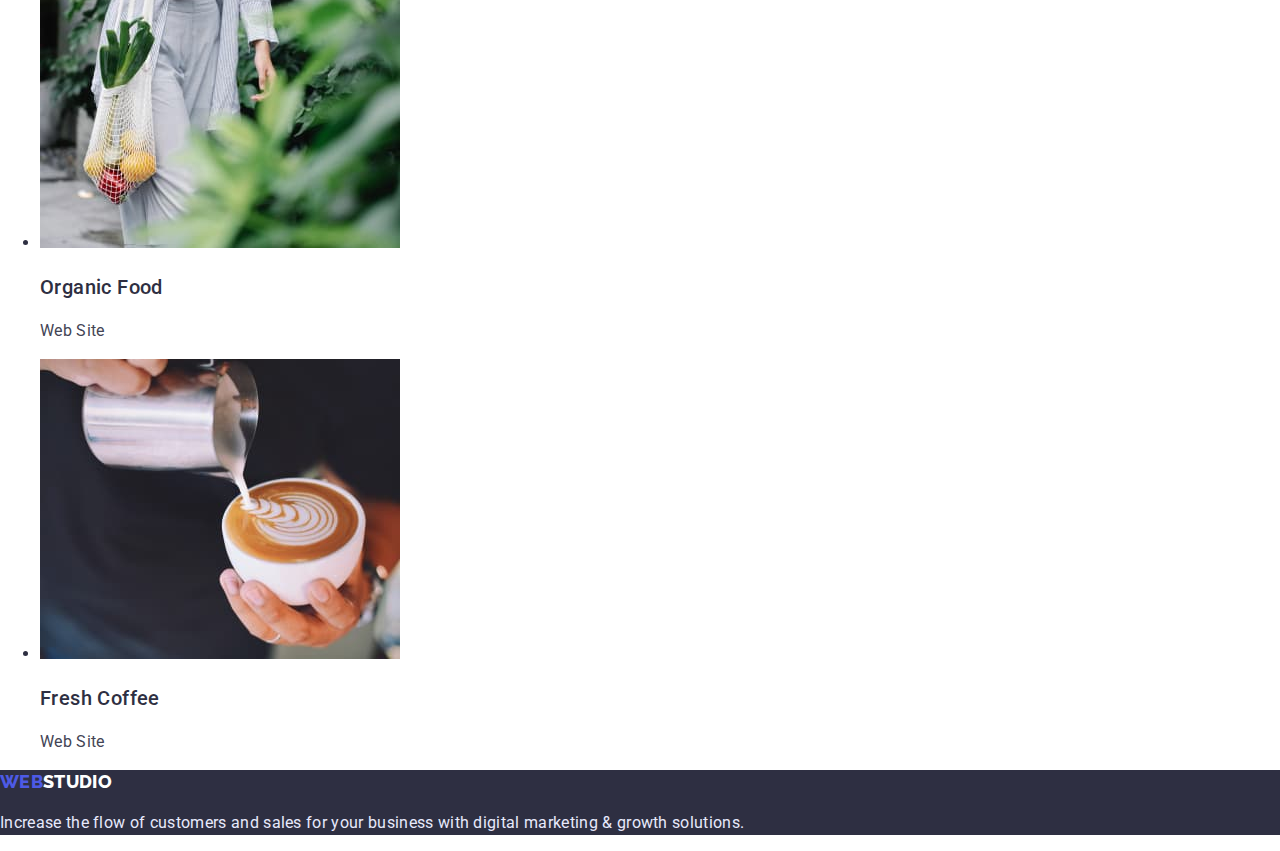
==== commit 307f85d8: "Edits after mentor's review" ====
--- a/portfolio.html
+++ b/portfolio.html
@@ -16,7 +16,9 @@
   <body>
     <header>
       <nav class="nav">
-        <a href="./index.html" class="logo"><span>Web</span>Studio</a>
+        <a href="./index.html" class="logo"
+          ><span class="web">Web</span>Studio</a
+        >
         <ul class="main-menu">
           <li><a href="./index.html">Studio</a></li>
           <li><a href="./portfolio.html">Portfolio</a></li>
@@ -33,7 +35,7 @@
     </header>
     <main>
       <section>
-        <h2>Portfolio</h2>
+        <h2 class="title2">Portfolio</h2>
         <!--Navigation tabs-->
         <ul class="projects-nav">
           <li><button type="button">All</button></li>
@@ -50,8 +52,8 @@
               alt="Banking App Interface Concept"
               width="360"
             />
-            <h3>Banking App Interface Concept</h3>
-            <p>App</p>
+            <h3 class="title3">Banking App Interface Concept</h3>
+            <p class="project-type">App</p>
           </li>
           <li>
             <img
@@ -59,18 +61,18 @@
               alt="Cashless Payment"
               width="360"
             />
-            <h3>Cashless Payment</h3>
-            <p>Marketing</p>
+            <h3 class="title3">Cashless Payment</h3>
+            <p class="project-type">Marketing</p>
           </li>
           <li>
             <img src="./images/project3.jpg" alt="Meditaion App" width="360" />
-            <h3>Meditaion App</h3>
-            <p>App</p>
+            <h3 class="title3">Meditaion App</h3>
+            <p class="project-type">App</p>
           </li>
           <li>
             <img src="./images/project4.jpg" alt="Taxi Service" width="360" />
-            <h3>Taxi Service</h3>
-            <p>Marketing</p>
+            <h3 class="title3">Taxi Service</h3>
+            <p class="project-type">Marketing</p>
           </li>
           <li>
             <img
@@ -78,13 +80,13 @@
               alt="Screen Illustrations"
               width="360"
             />
-            <h3>Screen Illustrations</h3>
-            <p>Design</p>
+            <h3 class="title3">Screen Illustrations</h3>
+            <p class="project-type">Design</p>
           </li>
           <li>
             <img src="./images/project6.jpg" alt="Online Courses" width="360" />
-            <h3>Online Courses</h3>
-            <p>Marketing</p>
+            <h3 class="title3">Online Courses</h3>
+            <p class="project-type">Marketing</p>
           </li>
           <li>
             <img
@@ -92,18 +94,18 @@
               alt="Instagram Stories Concept"
               width="360"
             />
-            <h3>Instagram Stories Concept</h3>
-            <p>Design</p>
+            <h3 class="title3">Instagram Stories Concept</h3>
+            <p class="project-type">Design</p>
           </li>
           <li>
             <img src="./images/project8.jpg" alt="Organic Food" width="360" />
-            <h3>Organic Food</h3>
-            <p>Web Site</p>
+            <h3 class="title3">Organic Food</h3>
+            <p class="project-type">Web Site</p>
           </li>
           <li>
             <img src="./images/project9.jpg" alt="Fresh Coffee" width="360" />
-            <h3>Fresh Coffee</h3>
-            <p>Web Site</p>
+            <h3 class="title3">Fresh Coffee</h3>
+            <p class="project-type">Web Site</p>
           </li>
         </ul>
       </section>
@@ -111,7 +113,7 @@
       <!--Our works section-->
     </main>
     <footer>
-      <a href="./index.html" class="logo"><span>Web</span>Studio</a>
+      <a href="./index.html" class="logo"><span class="web">Web</span>Studio</a>
       <p>
         Increase the flow of customers and sales for your business with digital
         marketing & growth solutions.
--- a/css/styles.css
+++ b/css/styles.css
@@ -4,6 +4,7 @@
   --accent: #e7e9fc;
   --light: #f4f4fd;
   --pressed: #404bbf;
+  --text: #434455;
 }
 
 body {
@@ -27,7 +28,7 @@
   line-height: 1.33;
 }
 
-.logo span {
+.web {
   color: var(--primary);
 }
 
@@ -35,14 +36,14 @@
   color: var(--hero-bg);
 }
 
-h1 {
+.title1 {
   font-weight: 700;
   font-size: 56px;
   line-height: 1.07;
   letter-spacing: 0.02em;
 }
 
-h2 {
+.title2 {
   font-weight: 700;
   font-size: 36px;
   line-height: 1.11;
@@ -50,7 +51,7 @@
   text-transform: capitalize;
 }
 
-h3 {
+.title3 {
   font-weight: 500;
   font-size: 20px;
   line-height: 1.2;
@@ -81,14 +82,14 @@
   font-size: 16px;
   line-height: 1.5;
   letter-spacing: 0.02em;
-  color: #43445 5;
+  color: var(--text);
   text-decoration: none;
   padding-right: 40px;
 }
 
 .contacts a {
   text-decoration: none;
-  color: #434455;
+  color: var(--text);
 }
 
 .contacts a:hover,
@@ -106,16 +107,11 @@
 .hero h1 {
   color: white;
   text-align: center;
-  padding-top: 188px;
-  padding-left: 470px;
-  padding-right: 470px;
 }
 
 .hero button {
   width: 169px;
   height: 56px;
-  left: 636px;
-  top: 428px;
   background-color: var(--primary);
   box-shadow: 0px 4px 4px rgba(0, 0, 0, 0.15);
   border-radius: 4px;
@@ -170,7 +166,6 @@
 .projects li {
   width: 360px;
   margin-right: 24px;
-  display: inline-flex;
 }
 
 .team {
@@ -188,3 +183,11 @@
 footer > a {
   color: #fff;
 }
+
+.feature-text,
+.project-type {
+  font-size: 16px;
+  line-height: 1.5;
+  letter-spacing: 0.02em;
+  color: var(--text);
+}
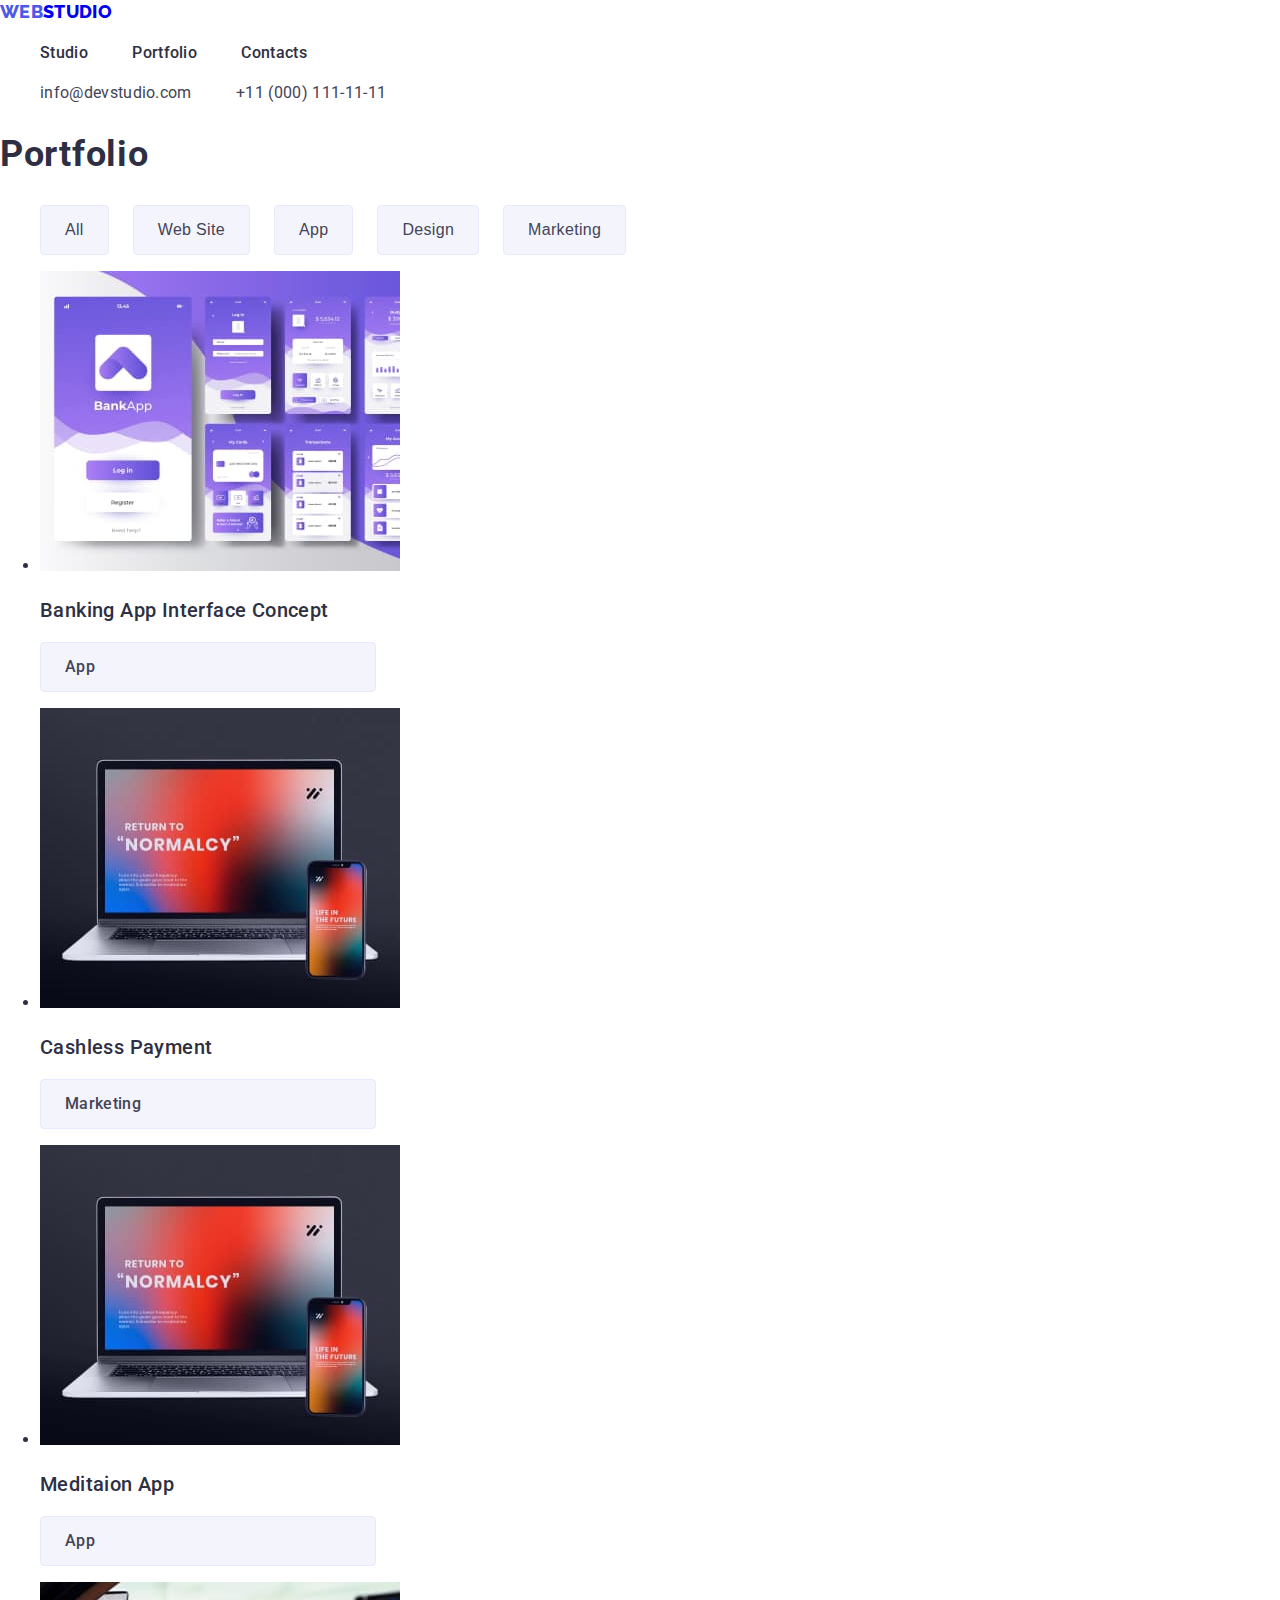
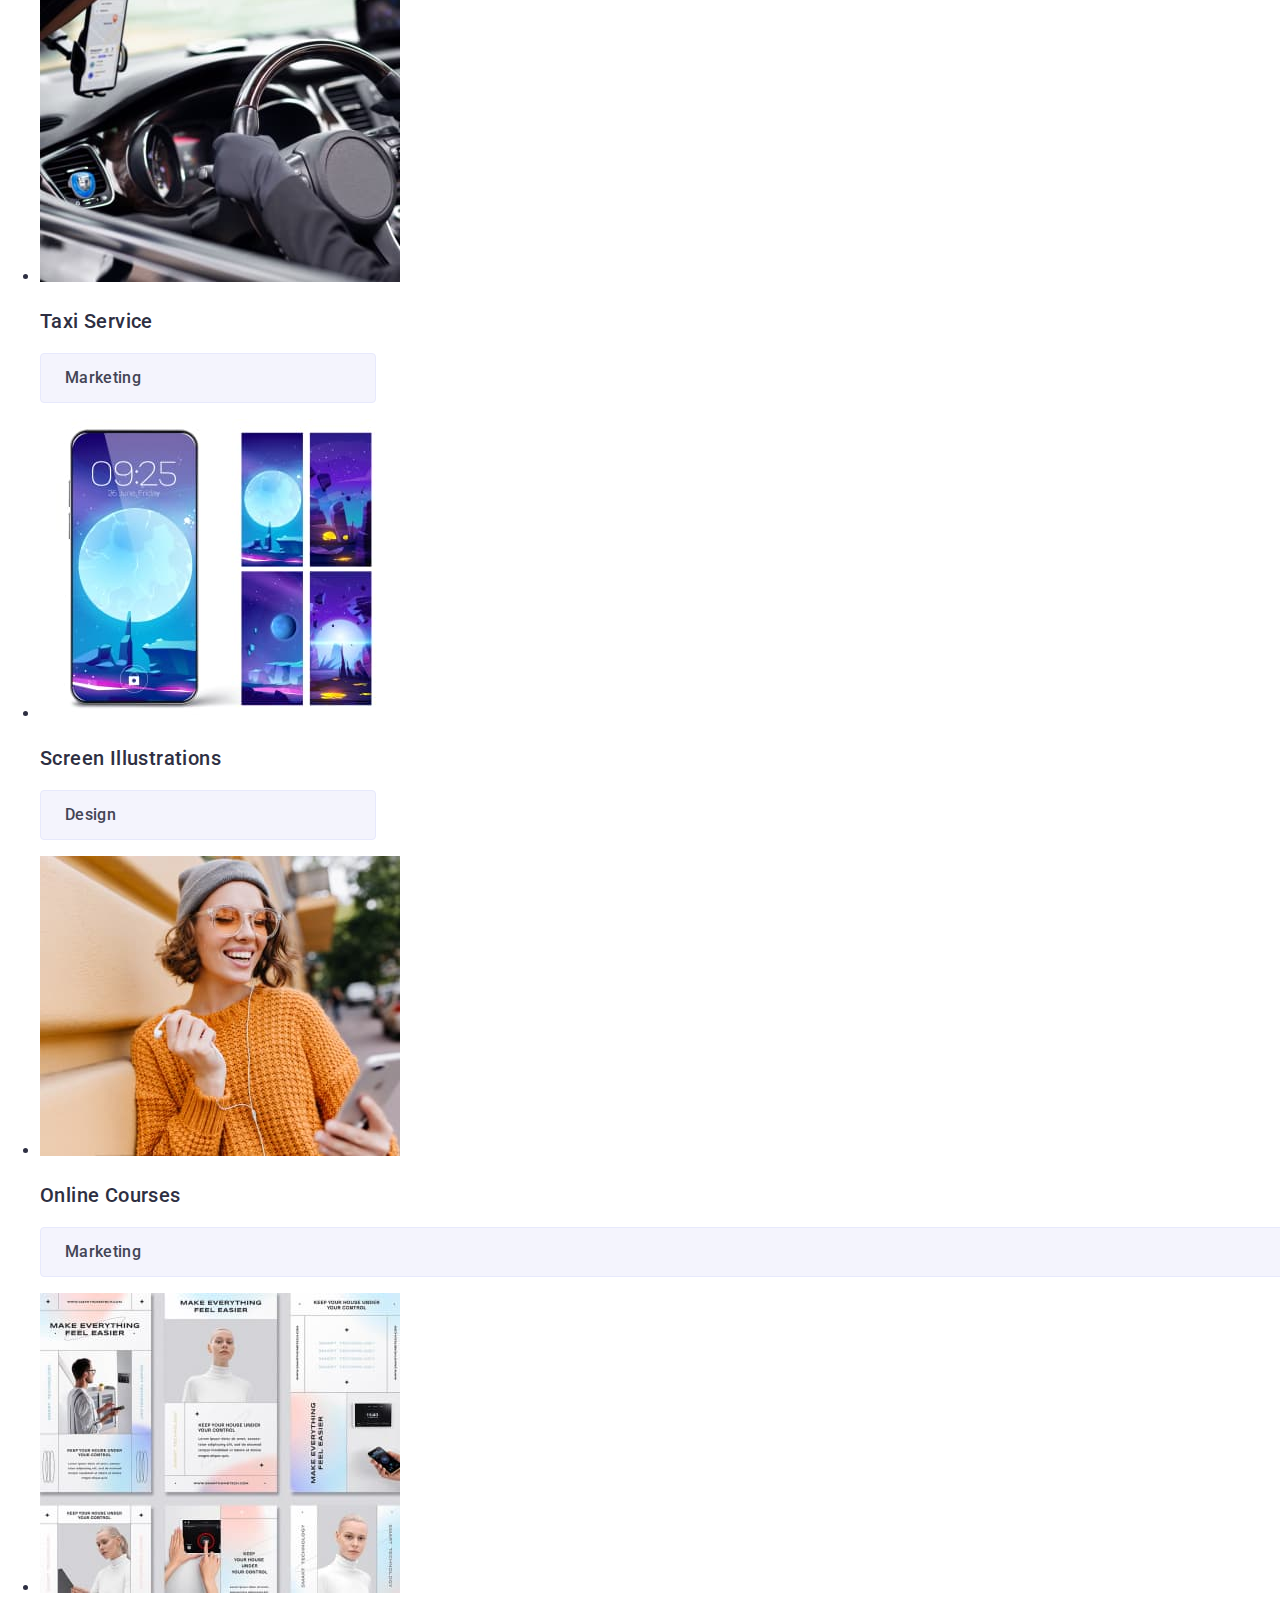
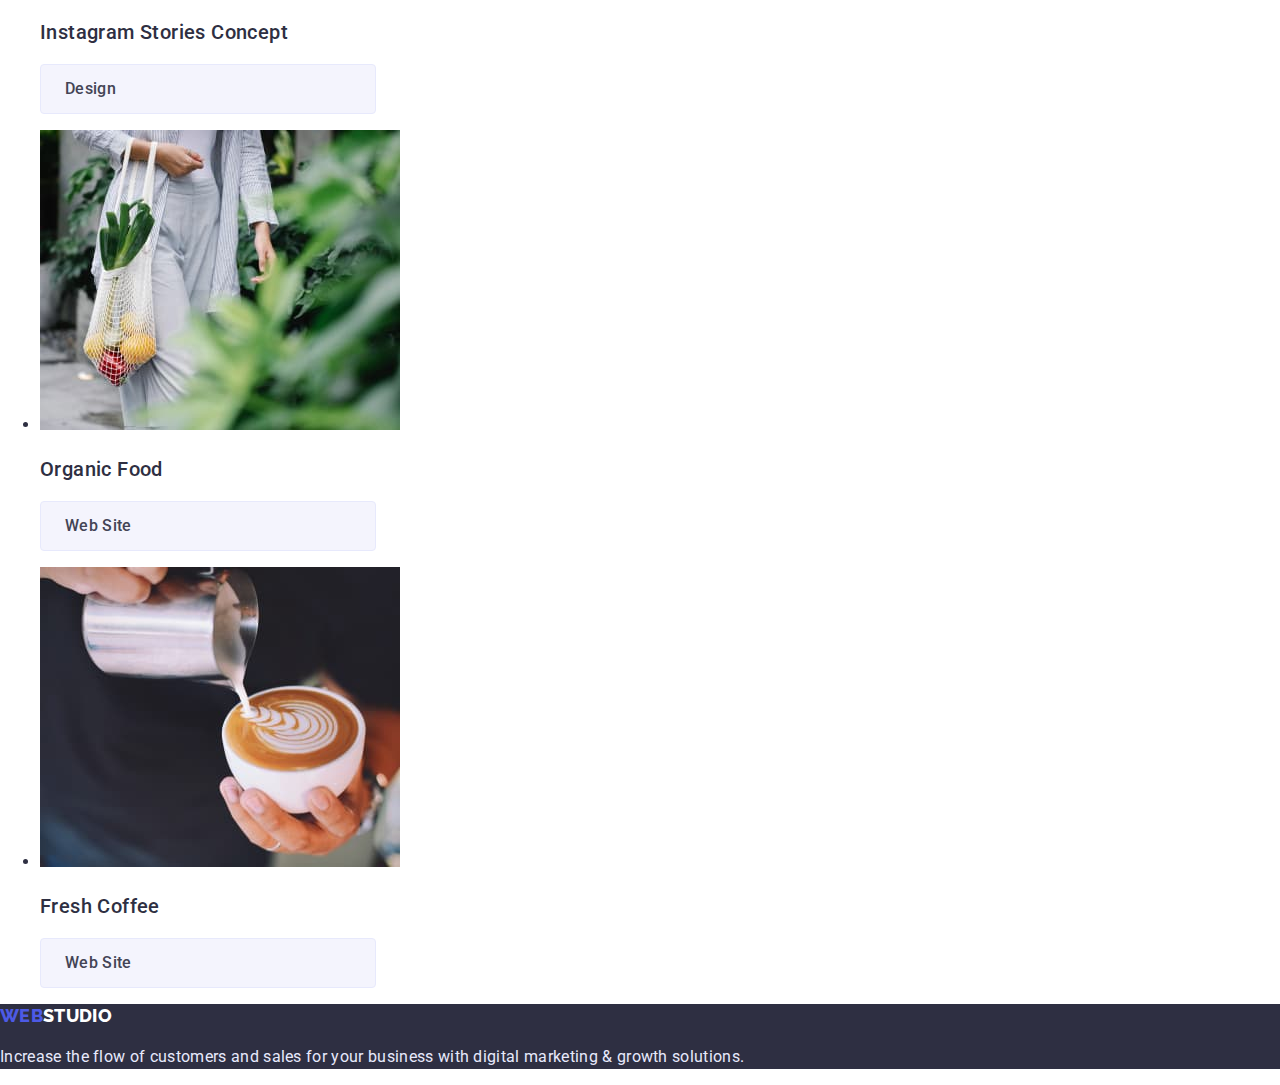
==== commit 2fa16955: "Updates selectors after review" ====
--- a/portfolio.html
+++ b/portfolio.html
@@ -4,6 +4,7 @@
     <meta charset="UTF-8" />
     <meta http-equiv="X-UA-Compatible" content="IE=edge" />
     <meta name="viewport" content="width=device-width, initial-scale=1.0" />
+    <title>Web Studio Portfolio</title>
     <link rel="stylesheet" href="./css/styles.css" />
     <link rel="preconnect" href="https://fonts.googleapis.com" />
     <link rel="preconnect" href="https://fonts.gstatic.com" crossorigin />
@@ -11,7 +12,6 @@
       href="https://fonts.googleapis.com/css2?family=Raleway:ital,wght@0,800;1,800&family=Roboto:ital,wght@0,400;0,500;0,700;0,900;1,400;1,500;1,700;1,900&display=swap"
       rel="stylesheet"
     />
-    <title>Web Studio Portfolio</title>
   </head>
   <body>
     <header>
@@ -20,16 +20,28 @@
           ><span class="web">Web</span>Studio</a
         >
         <ul class="main-menu">
-          <li><a href="./index.html">Studio</a></li>
-          <li><a href="./portfolio.html">Portfolio</a></li>
-          <li><a href="">Contacts</a></li>
+          <li class="menu-item">
+            <a href="./index.html" class="menu-link">Studio</a>
+          </li>
+          <li class="menu-item">
+            <a href="./portfolio.html" class="menu-link">Portfolio</a>
+          </li>
+          <li class="menu-item"><a href="" class="menu-link">Contacts</a></li>
         </ul>
       </nav>
 
       <address>
         <ul class="contacts">
-          <li><a href="mailto:info@devstudio.com">info@devstudio.com</a></li>
-          <li><a href="tel:+110001111111">+11 (000) 111-11-11</a></li>
+          <li class="cont-item">
+            <a href="mailto:info@devstudio.com" class="cont-link"
+              >info@devstudio.com</a
+            >
+          </li>
+          <li class="cont-item">
+            <a href="tel:+110001111111" class="cont-link"
+              >+11 (000) 111-11-11</a
+            >
+          </li>
         </ul>
       </address>
     </header>
@@ -38,15 +50,15 @@
         <h2 class="title2">Portfolio</h2>
         <!--Navigation tabs-->
         <ul class="projects-nav">
-          <li><button type="button">All</button></li>
-          <li><button type="button">Web Site</button></li>
-          <li><button type="button">App</button></li>
-          <li><button type="button">Design</button></li>
-          <li><button type="button">Marketing</button></li>
+          <li class="project-tab"><button type="button" class="project-type">All</button></li>
+          <li class="project-tab"><button type="button" class="project-type">Web Site</button></li>
+          <li class="project-tab"><button type="button" class="project-type">App</button></li>
+          <li class="project-tab"><button type="button" class="project-type">Design</button></li>
+          <li class="project-tab"><button type="button" class="project-type">Marketing</button></li>
         </ul>
         <!--Projects grid-->
         <ul class="projects">
-          <li>
+          <li class="project-item">
             <img
               src="./images/project1.jpg"
               alt="Banking App Interface Concept"
@@ -55,7 +67,7 @@
             <h3 class="title3">Banking App Interface Concept</h3>
             <p class="project-type">App</p>
           </li>
-          <li>
+          <li class="project-item">
             <img
               src="./images/project3.jpg"
               alt="Cashless Payment"
@@ -64,17 +76,17 @@
             <h3 class="title3">Cashless Payment</h3>
             <p class="project-type">Marketing</p>
           </li>
-          <li>
+          <li class="project-item">
             <img src="./images/project3.jpg" alt="Meditaion App" width="360" />
             <h3 class="title3">Meditaion App</h3>
             <p class="project-type">App</p>
           </li>
-          <li>
+          <li class="project-item">
             <img src="./images/project4.jpg" alt="Taxi Service" width="360" />
             <h3 class="title3">Taxi Service</h3>
             <p class="project-type">Marketing</p>
           </li>
-          <li>
+          <li class="project-item">
             <img
               src="./images/project5.jpg"
               alt="Screen Illustrations"
@@ -82,13 +94,13 @@
             />
             <h3 class="title3">Screen Illustrations</h3>
             <p class="project-type">Design</p>
-          </li>
+          </li class="project-item">
           <li>
             <img src="./images/project6.jpg" alt="Online Courses" width="360" />
             <h3 class="title3">Online Courses</h3>
             <p class="project-type">Marketing</p>
           </li>
-          <li>
+          <li class="project-item">
             <img
               src="./images/project7.jpg"
               alt="Instagram Stories Concept"
@@ -97,12 +109,12 @@
             <h3 class="title3">Instagram Stories Concept</h3>
             <p class="project-type">Design</p>
           </li>
-          <li>
+          <li class="project-item">
             <img src="./images/project8.jpg" alt="Organic Food" width="360" />
             <h3 class="title3">Organic Food</h3>
             <p class="project-type">Web Site</p>
           </li>
-          <li>
+          <li class="project-item">
             <img src="./images/project9.jpg" alt="Fresh Coffee" width="360" />
             <h3 class="title3">Fresh Coffee</h3>
             <p class="project-type">Web Site</p>
@@ -112,7 +124,7 @@
 
       <!--Our works section-->
     </main>
-    <footer>
+    <footer class="footer">
       <a href="./index.html" class="logo"><span class="web">Web</span>Studio</a>
       <p>
         Increase the flow of customers and sales for your business with digital
--- a/css/styles.css
+++ b/css/styles.css
@@ -32,7 +32,7 @@
   color: var(--primary);
 }
 
-.nav > a {
+.nav > .nav-link {
   color: var(--hero-bg);
 }
 
@@ -58,7 +58,7 @@
   letter-spacing: 0.02em;
 }
 
-.main-menu li {
+.menu-item {
   display: inline-flex;
   font-weight: 500;
   font-size: 16px;
@@ -67,17 +67,17 @@
   padding-right: 40px;
 }
 
-.main-menu a {
+.menu-link {
   text-decoration: none;
   color: var(--hero-bg);
 }
 
-.main-menu a:hover,
-.main-menu a:focus {
+.menu-link:hover,
+.menu-link:focus {
   color: var(--pressed);
 }
 
-.contacts li {
+.cont-item {
   display: inline-flex;
   font-size: 16px;
   line-height: 1.5;
@@ -87,13 +87,14 @@
   padding-right: 40px;
 }
 
-.contacts a {
+.cont-link {
   text-decoration: none;
   color: var(--text);
+  font-style: normal;
 }
 
-.contacts a:hover,
-.contacts a:focus {
+.cont-link:hover,
+.cont-link:focus {
   color: var(--pressed);
 }
 
@@ -104,12 +105,12 @@
   top: 72px;
 }
 
-.hero h1 {
+.hero > .title1 {
   color: white;
   text-align: center;
 }
 
-.hero button {
+.hero-cta {
   width: 169px;
   height: 56px;
   background-color: var(--primary);
@@ -124,8 +125,8 @@
   cursor: pointer;
 }
 
-.hero button:hover,
-.hero button:focus {
+.hero-cta:hover,
+.hero-cta:focus {
   background-color: var(--pressed);
 }
 
@@ -133,7 +134,7 @@
   display: flex;
 }
 
-.projects-nav button {
+.project-type {
   cursor: pointer;
   background-color: var(--light);
   margin-right: 24px;
@@ -149,11 +150,11 @@
   font-style: normal;
 }
 
-.projects-nav li {
+.project-tab {
   list-style: none;
 }
 
-.projects-nav button:hover {
+.project-type:hover {
   background: var(--primary);
   box-shadow: 0px 3px 1px rgba(0, 0, 0, 0.1), 0px 2px 1px rgba(0, 0, 0, 0.08),
     0px 2px 2px rgba(0, 0, 0, 0.12);
@@ -163,16 +164,15 @@
   font-style: normal;
 }
 
-.projects li {
+.project-item {
   width: 360px;
-  margin-right: 24px;
 }
 
 .team {
   background-color: var(--light);
 }
 
-footer {
+.footer {
   background-color: var(--hero-bg);
   font-size: 16px;
   line-height: 1.5;
@@ -180,7 +180,7 @@
   color: var(--accent);
 }
 
-footer > a {
+.footer > .logo {
   color: #fff;
 }
 
